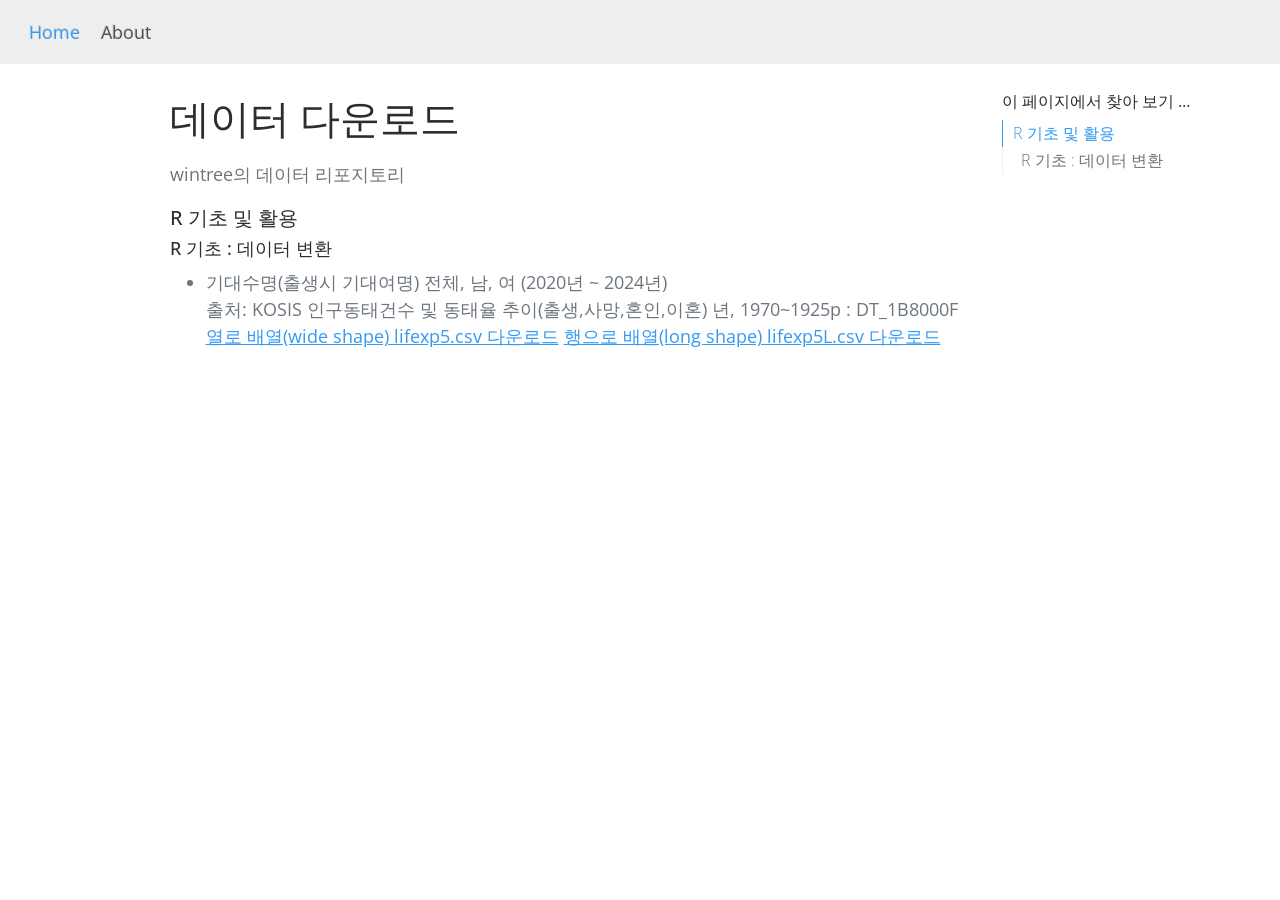
==== docs/index.html @ e32c8ac6 "최초 페이지 생성" ====
<!DOCTYPE html>
<html xmlns="http://www.w3.org/1999/xhtml" lang="ko" xml:lang="ko"><head>

<meta charset="utf-8">
<meta name="generator" content="quarto-1.2.335">

<meta name="viewport" content="width=device-width, initial-scale=1.0, user-scalable=yes">


<title>데이터 다운로드</title>
<style>
code{white-space: pre-wrap;}
span.smallcaps{font-variant: small-caps;}
div.columns{display: flex; gap: min(4vw, 1.5em);}
div.column{flex: auto; overflow-x: auto;}
div.hanging-indent{margin-left: 1.5em; text-indent: -1.5em;}
ul.task-list{list-style: none;}
ul.task-list li input[type="checkbox"] {
  width: 0.8em;
  margin: 0 0.8em 0.2em -1.6em;
  vertical-align: middle;
}
</style>


<script src="site_libs/quarto-nav/quarto-nav.js"></script>
<script src="site_libs/quarto-nav/headroom.min.js"></script>
<script src="site_libs/clipboard/clipboard.min.js"></script>
<script src="site_libs/quarto-search/autocomplete.umd.js"></script>
<script src="site_libs/quarto-search/fuse.min.js"></script>
<script src="site_libs/quarto-search/quarto-search.js"></script>
<meta name="quarto:offset" content="./">
<script src="site_libs/quarto-html/quarto.js"></script>
<script src="site_libs/quarto-html/popper.min.js"></script>
<script src="site_libs/quarto-html/tippy.umd.min.js"></script>
<script src="site_libs/quarto-html/anchor.min.js"></script>
<link href="site_libs/quarto-html/tippy.css" rel="stylesheet">
<link href="site_libs/quarto-html/quarto-syntax-highlighting.css" rel="stylesheet" id="quarto-text-highlighting-styles">
<script src="site_libs/bootstrap/bootstrap.min.js"></script>
<link href="site_libs/bootstrap/bootstrap-icons.css" rel="stylesheet">
<link href="site_libs/bootstrap/bootstrap.min.css" rel="stylesheet" id="quarto-bootstrap" data-mode="light">
<script id="quarto-search-options" type="application/json">{
  "location": "navbar",
  "copy-button": false,
  "collapse-after": 3,
  "panel-placement": "end",
  "type": "overlay",
  "limit": 20,
  "language": {
    "search-no-results-text": "일치 없음",
    "search-matching-documents-text": "일치된 문서",
    "search-copy-link-title": "검색 링크 복사",
    "search-hide-matches-text": "추가 검색 결과 숨기기",
    "search-more-match-text": "추가 검색결과",
    "search-more-matches-text": "추가 검색결과",
    "search-clear-button-title": "제거",
    "search-detached-cancel-button-title": "취소",
    "search-submit-button-title": "검색"
  }
}</script>


<link rel="stylesheet" href="styles.css">
</head>

<body class="nav-fixed">

<div id="quarto-search-results"></div>
  <header id="quarto-header" class="headroom fixed-top">
    <nav class="navbar navbar-expand-lg navbar-dark ">
      <div class="navbar-container container-fluid">
          <button class="navbar-toggler" type="button" data-bs-toggle="collapse" data-bs-target="#navbarCollapse" aria-controls="navbarCollapse" aria-expanded="false" aria-label="Toggle navigation" onclick="if (window.quartoToggleHeadroom) { window.quartoToggleHeadroom(); }">
  <span class="navbar-toggler-icon"></span>
</button>
          <div class="collapse navbar-collapse" id="navbarCollapse">
            <ul class="navbar-nav navbar-nav-scroll me-auto">
  <li class="nav-item">
    <a class="nav-link active" href="./index.html" aria-current="page">
 <span class="menu-text">Home</span></a>
  </li>  
  <li class="nav-item">
    <a class="nav-link" href="./about.html">
 <span class="menu-text">About</span></a>
  </li>  
</ul>
              <div id="quarto-search" class="" title="Search"></div>
          </div> <!-- /navcollapse -->
      </div> <!-- /container-fluid -->
    </nav>
</header>
<!-- content -->
<div id="quarto-content" class="quarto-container page-columns page-rows-contents page-layout-article page-navbar">
<!-- sidebar -->
<!-- margin-sidebar -->
    <div id="quarto-margin-sidebar" class="sidebar margin-sidebar">
        <nav id="TOC" role="doc-toc" class="toc-active">
    <h2 id="toc-title">이 페이지에서 찾아 보기 …</h2>
   
  <ul>
  <li><a href="#r-기초-및-활용" id="toc-r-기초-및-활용" class="nav-link active" data-scroll-target="#r-기초-및-활용">R 기초 및 활용</a>
  <ul>
  <li><a href="#r-기초-데이터-변환" id="toc-r-기초-데이터-변환" class="nav-link" data-scroll-target="#r-기초-데이터-변환">R 기초 : 데이터 변환</a></li>
  </ul></li>
  </ul>
</nav>
    </div>
<!-- main -->
<main class="content" id="quarto-document-content">

<header id="title-block-header" class="quarto-title-block default">
<div class="quarto-title">
<h1 class="title">데이터 다운로드</h1>
</div>



<div class="quarto-title-meta">

    
  
    
  </div>
  

</header>

<p>wintree의 데이터 리포지토리</p>
<section id="r-기초-및-활용" class="level5">
<h5 class="anchored" data-anchor-id="r-기초-및-활용">R 기초 및 활용</h5>
<section id="r-기초-데이터-변환" class="level6">
<h6 class="anchored" data-anchor-id="r-기초-데이터-변환">R 기초 : 데이터 변환</h6>
<ul>
<li>기대수명(출생시 기대여명) 전체, 남, 여 (2020년 ~ 2024년)<br>
출처: KOSIS 인구동태건수 및 동태율 추이(출생,사망,혼인,이혼) 년, 1970~1925p : DT_1B8000F<br>
<a href="bookdata/lifexp5.csv" download="">열로 배열(wide shape) lifexp5.csv 다운로드</a> <a href="bookdata/lifexp5L.csv" download="">행으로 배열(long shape) lifexp5L.csv 다운로드</a></li>
</ul>
<div class="cell">

</div>


</section>
</section>

</main> <!-- /main -->
<script id="quarto-html-after-body" type="application/javascript">
window.document.addEventListener("DOMContentLoaded", function (event) {
  const toggleBodyColorMode = (bsSheetEl) => {
    const mode = bsSheetEl.getAttribute("data-mode");
    const bodyEl = window.document.querySelector("body");
    if (mode === "dark") {
      bodyEl.classList.add("quarto-dark");
      bodyEl.classList.remove("quarto-light");
    } else {
      bodyEl.classList.add("quarto-light");
      bodyEl.classList.remove("quarto-dark");
    }
  }
  const toggleBodyColorPrimary = () => {
    const bsSheetEl = window.document.querySelector("link#quarto-bootstrap");
    if (bsSheetEl) {
      toggleBodyColorMode(bsSheetEl);
    }
  }
  toggleBodyColorPrimary();  
  const icon = "";
  const anchorJS = new window.AnchorJS();
  anchorJS.options = {
    placement: 'right',
    icon: icon
  };
  anchorJS.add('.anchored');
  const clipboard = new window.ClipboardJS('.code-copy-button', {
    target: function(trigger) {
      return trigger.previousElementSibling;
    }
  });
  clipboard.on('success', function(e) {
    // button target
    const button = e.trigger;
    // don't keep focus
    button.blur();
    // flash "checked"
    button.classList.add('code-copy-button-checked');
    var currentTitle = button.getAttribute("title");
    button.setAttribute("title", "복사완료!");
    let tooltip;
    if (window.bootstrap) {
      button.setAttribute("data-bs-toggle", "tooltip");
      button.setAttribute("data-bs-placement", "left");
      button.setAttribute("data-bs-title", "복사완료!");
      tooltip = new bootstrap.Tooltip(button, 
        { trigger: "manual", 
          customClass: "code-copy-button-tooltip",
          offset: [0, -8]});
      tooltip.show();    
    }
    setTimeout(function() {
      if (tooltip) {
        tooltip.hide();
        button.removeAttribute("data-bs-title");
        button.removeAttribute("data-bs-toggle");
        button.removeAttribute("data-bs-placement");
      }
      button.setAttribute("title", currentTitle);
      button.classList.remove('code-copy-button-checked');
    }, 1000);
    // clear code selection
    e.clearSelection();
  });
  function tippyHover(el, contentFn) {
    const config = {
      allowHTML: true,
      content: contentFn,
      maxWidth: 500,
      delay: 100,
      arrow: false,
      appendTo: function(el) {
          return el.parentElement;
      },
      interactive: true,
      interactiveBorder: 10,
      theme: 'quarto',
      placement: 'bottom-start'
    };
    window.tippy(el, config); 
  }
  const noterefs = window.document.querySelectorAll('a[role="doc-noteref"]');
  for (var i=0; i<noterefs.length; i++) {
    const ref = noterefs[i];
    tippyHover(ref, function() {
      // use id or data attribute instead here
      let href = ref.getAttribute('data-footnote-href') || ref.getAttribute('href');
      try { href = new URL(href).hash; } catch {}
      const id = href.replace(/^#\/?/, "");
      const note = window.document.getElementById(id);
      return note.innerHTML;
    });
  }
  const findCites = (el) => {
    const parentEl = el.parentElement;
    if (parentEl) {
      const cites = parentEl.dataset.cites;
      if (cites) {
        return {
          el,
          cites: cites.split(' ')
        };
      } else {
        return findCites(el.parentElement)
      }
    } else {
      return undefined;
    }
  };
  var bibliorefs = window.document.querySelectorAll('a[role="doc-biblioref"]');
  for (var i=0; i<bibliorefs.length; i++) {
    const ref = bibliorefs[i];
    const citeInfo = findCites(ref);
    if (citeInfo) {
      tippyHover(citeInfo.el, function() {
        var popup = window.document.createElement('div');
        citeInfo.cites.forEach(function(cite) {
          var citeDiv = window.document.createElement('div');
          citeDiv.classList.add('hanging-indent');
          citeDiv.classList.add('csl-entry');
          var biblioDiv = window.document.getElementById('ref-' + cite);
          if (biblioDiv) {
            citeDiv.innerHTML = biblioDiv.innerHTML;
          }
          popup.appendChild(citeDiv);
        });
        return popup.innerHTML;
      });
    }
  }
});
</script>
</div> <!-- /content -->



</body></html>
---- docs/site_libs/quarto-html/tippy.css ----
.tippy-box[data-animation=fade][data-state=hidden]{opacity:0}[data-tippy-root]{max-width:calc(100vw - 10px)}.tippy-box{position:relative;background-color:#333;color:#fff;border-radius:4px;font-size:14px;line-height:1.4;white-space:normal;outline:0;transition-property:transform,visibility,opacity}.tippy-box[data-placement^=top]>.tippy-arrow{bottom:0}.tippy-box[data-placement^=top]>.tippy-arrow:before{bottom:-7px;left:0;border-width:8px 8px 0;border-top-color:initial;transform-origin:center top}.tippy-box[data-placement^=bottom]>.tippy-arrow{top:0}.tippy-box[data-placement^=bottom]>.tippy-arrow:before{top:-7px;left:0;border-width:0 8px 8px;border-bottom-color:initial;transform-origin:center bottom}.tippy-box[data-placement^=left]>.tippy-arrow{right:0}.tippy-box[data-placement^=left]>.tippy-arrow:before{border-width:8px 0 8px 8px;border-left-color:initial;right:-7px;transform-origin:center left}.tippy-box[data-placement^=right]>.tippy-arrow{left:0}.tippy-box[data-placement^=right]>.tippy-arrow:before{left:-7px;border-width:8px 8px 8px 0;border-right-color:initial;transform-origin:center right}.tippy-box[data-inertia][data-state=visible]{transition-timing-function:cubic-bezier(.54,1.5,.38,1.11)}.tippy-arrow{width:16px;height:16px;color:#333}.tippy-arrow:before{content:"";position:absolute;border-color:transparent;border-style:solid}.tippy-content{position:relative;padding:5px 9px;z-index:1}
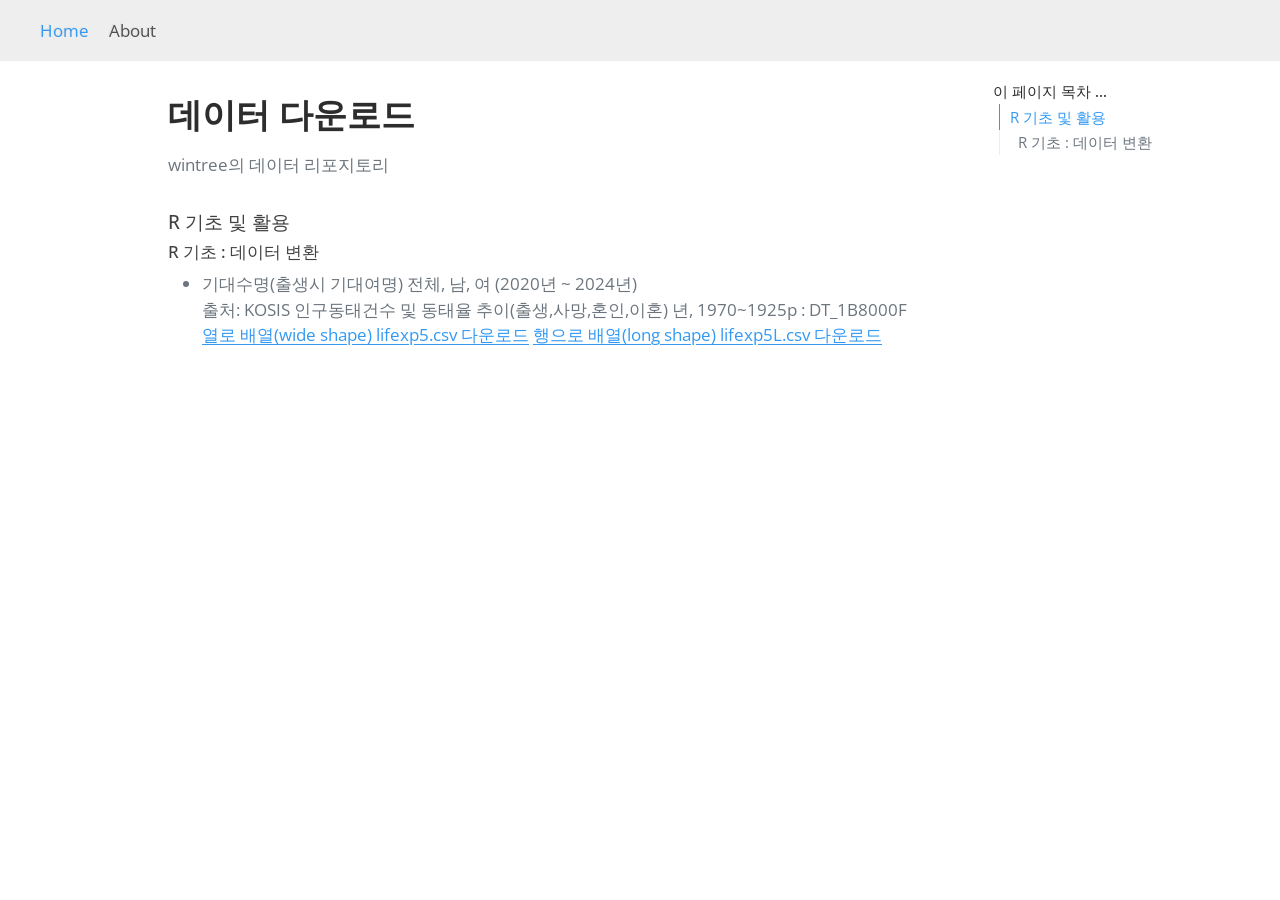
==== commit 217fa915: "페이지 렌더링 다시" ====
--- a/docs/index.html
+++ b/docs/index.html
@@ -2,7 +2,7 @@
 <html xmlns="http://www.w3.org/1999/xhtml" lang="ko" xml:lang="ko"><head>
 
 <meta charset="utf-8">
-<meta name="generator" content="quarto-1.2.335">
+<meta name="generator" content="quarto-1.8.27">
 
 <meta name="viewport" content="width=device-width, initial-scale=1.0, user-scalable=yes">
 
@@ -17,7 +17,7 @@
 ul.task-list{list-style: none;}
 ul.task-list li input[type="checkbox"] {
   width: 0.8em;
-  margin: 0 0.8em 0.2em -1.6em;
+  margin: 0 0.8em 0.2em -1em; /* quarto-specific, see https://github.com/quarto-dev/quarto-cli/issues/4556 */ 
   vertical-align: middle;
 }
 </style>
@@ -30,22 +30,30 @@
 <script src="site_libs/quarto-search/fuse.min.js"></script>
 <script src="site_libs/quarto-search/quarto-search.js"></script>
 <meta name="quarto:offset" content="./">
-<script src="site_libs/quarto-html/quarto.js"></script>
+<script src="site_libs/quarto-html/quarto.js" type="module"></script>
+<script src="site_libs/quarto-html/tabsets/tabsets.js" type="module"></script>
+<script src="site_libs/quarto-html/axe/axe-check.js" type="module"></script>
 <script src="site_libs/quarto-html/popper.min.js"></script>
 <script src="site_libs/quarto-html/tippy.umd.min.js"></script>
 <script src="site_libs/quarto-html/anchor.min.js"></script>
 <link href="site_libs/quarto-html/tippy.css" rel="stylesheet">
-<link href="site_libs/quarto-html/quarto-syntax-highlighting.css" rel="stylesheet" id="quarto-text-highlighting-styles">
+<link href="site_libs/quarto-html/quarto-syntax-highlighting-ed96de9b727972fe78a7b5d16c58bf87.css" rel="stylesheet" id="quarto-text-highlighting-styles">
 <script src="site_libs/bootstrap/bootstrap.min.js"></script>
 <link href="site_libs/bootstrap/bootstrap-icons.css" rel="stylesheet">
-<link href="site_libs/bootstrap/bootstrap.min.css" rel="stylesheet" id="quarto-bootstrap" data-mode="light">
+<link href="site_libs/bootstrap/bootstrap-8c8f997d4f6e6a20f3c53e43f4db8825.min.css" rel="stylesheet" append-hash="true" id="quarto-bootstrap" data-mode="light">
 <script id="quarto-search-options" type="application/json">{
   "location": "navbar",
   "copy-button": false,
   "collapse-after": 3,
   "panel-placement": "end",
   "type": "overlay",
-  "limit": 20,
+  "limit": 50,
+  "keyboard-shortcut": [
+    "f",
+    "/",
+    "s"
+  ],
+  "show-item-context": false,
   "language": {
     "search-no-results-text": "일치 없음",
     "search-matching-documents-text": "일치된 문서",
@@ -54,8 +62,10 @@
     "search-more-match-text": "추가 검색결과",
     "search-more-matches-text": "추가 검색결과",
     "search-clear-button-title": "제거",
+    "search-text-placeholder": "",
     "search-detached-cancel-button-title": "취소",
-    "search-submit-button-title": "검색"
+    "search-submit-button-title": "검색",
+    "search-label": "검색"
   }
 }</script>
 
@@ -63,28 +73,30 @@
 <link rel="stylesheet" href="styles.css">
 </head>
 
-<body class="nav-fixed">
+<body class="nav-fixed quarto-light">
 
 <div id="quarto-search-results"></div>
   <header id="quarto-header" class="headroom fixed-top">
-    <nav class="navbar navbar-expand-lg navbar-dark ">
+    <nav class="navbar navbar-expand-lg " data-bs-theme="dark">
       <div class="navbar-container container-fluid">
-          <button class="navbar-toggler" type="button" data-bs-toggle="collapse" data-bs-target="#navbarCollapse" aria-controls="navbarCollapse" aria-expanded="false" aria-label="Toggle navigation" onclick="if (window.quartoToggleHeadroom) { window.quartoToggleHeadroom(); }">
+            <div id="quarto-search" class="" title="검색"></div>
+          <button class="navbar-toggler" type="button" data-bs-toggle="collapse" data-bs-target="#navbarCollapse" aria-controls="navbarCollapse" role="menu" aria-expanded="false" aria-label="탐색 전환" onclick="if (window.quartoToggleHeadroom) { window.quartoToggleHeadroom(); }">
   <span class="navbar-toggler-icon"></span>
 </button>
           <div class="collapse navbar-collapse" id="navbarCollapse">
             <ul class="navbar-nav navbar-nav-scroll me-auto">
   <li class="nav-item">
-    <a class="nav-link active" href="./index.html" aria-current="page">
- <span class="menu-text">Home</span></a>
+    <a class="nav-link active" href="./index.html" aria-current="page"> 
+<span class="menu-text">Home</span></a>
   </li>  
   <li class="nav-item">
-    <a class="nav-link" href="./about.html">
- <span class="menu-text">About</span></a>
+    <a class="nav-link" href="./about.html"> 
+<span class="menu-text">About</span></a>
   </li>  
 </ul>
-              <div id="quarto-search" class="" title="Search"></div>
           </div> <!-- /navcollapse -->
+            <div class="quarto-navbar-tools">
+</div>
       </div> <!-- /container-fluid -->
     </nav>
 </header>
@@ -94,7 +106,7 @@
 <!-- margin-sidebar -->
     <div id="quarto-margin-sidebar" class="sidebar margin-sidebar">
         <nav id="TOC" role="doc-toc" class="toc-active">
-    <h2 id="toc-title">이 페이지에서 찾아 보기 …</h2>
+    <h2 id="toc-title">이 페이지 목차 …</h2>
    
   <ul>
   <li><a href="#r-기초-및-활용" id="toc-r-기초-및-활용" class="nav-link active" data-scroll-target="#r-기초-및-활용">R 기초 및 활용</a>
@@ -122,7 +134,9 @@
   </div>
   
 
+
 </header>
+
 
 <p>wintree의 데이터 리포지토리</p>
 <section id="r-기초-및-활용" class="level5">
@@ -134,9 +148,6 @@
 출처: KOSIS 인구동태건수 및 동태율 추이(출생,사망,혼인,이혼) 년, 1970~1925p : DT_1B8000F<br>
 <a href="bookdata/lifexp5.csv" download="">열로 배열(wide shape) lifexp5.csv 다운로드</a> <a href="bookdata/lifexp5L.csv" download="">행으로 배열(long shape) lifexp5L.csv 다운로드</a></li>
 </ul>
-<div class="cell">
-
-</div>
 
 
 </section>
@@ -144,140 +155,408 @@
 
 </main> <!-- /main -->
 <script id="quarto-html-after-body" type="application/javascript">
-window.document.addEventListener("DOMContentLoaded", function (event) {
-  const toggleBodyColorMode = (bsSheetEl) => {
-    const mode = bsSheetEl.getAttribute("data-mode");
-    const bodyEl = window.document.querySelector("body");
-    if (mode === "dark") {
-      bodyEl.classList.add("quarto-dark");
-      bodyEl.classList.remove("quarto-light");
-    } else {
-      bodyEl.classList.add("quarto-light");
-      bodyEl.classList.remove("quarto-dark");
-    }
-  }
-  const toggleBodyColorPrimary = () => {
-    const bsSheetEl = window.document.querySelector("link#quarto-bootstrap");
-    if (bsSheetEl) {
-      toggleBodyColorMode(bsSheetEl);
-    }
-  }
-  toggleBodyColorPrimary();  
-  const icon = "";
-  const anchorJS = new window.AnchorJS();
-  anchorJS.options = {
-    placement: 'right',
-    icon: icon
-  };
-  anchorJS.add('.anchored');
-  const clipboard = new window.ClipboardJS('.code-copy-button', {
-    target: function(trigger) {
-      return trigger.previousElementSibling;
+  window.document.addEventListener("DOMContentLoaded", function (event) {
+    const icon = "";
+    const anchorJS = new window.AnchorJS();
+    anchorJS.options = {
+      placement: 'right',
+      icon: icon
+    };
+    anchorJS.add('.anchored');
+    const isCodeAnnotation = (el) => {
+      for (const clz of el.classList) {
+        if (clz.startsWith('code-annotation-')) {                     
+          return true;
+        }
+      }
+      return false;
+    }
+    const onCopySuccess = function(e) {
+      // button target
+      const button = e.trigger;
+      // don't keep focus
+      button.blur();
+      // flash "checked"
+      button.classList.add('code-copy-button-checked');
+      var currentTitle = button.getAttribute("title");
+      button.setAttribute("title", "복사완료!");
+      let tooltip;
+      if (window.bootstrap) {
+        button.setAttribute("data-bs-toggle", "tooltip");
+        button.setAttribute("data-bs-placement", "left");
+        button.setAttribute("data-bs-title", "복사완료!");
+        tooltip = new bootstrap.Tooltip(button, 
+          { trigger: "manual", 
+            customClass: "code-copy-button-tooltip",
+            offset: [0, -8]});
+        tooltip.show();    
+      }
+      setTimeout(function() {
+        if (tooltip) {
+          tooltip.hide();
+          button.removeAttribute("data-bs-title");
+          button.removeAttribute("data-bs-toggle");
+          button.removeAttribute("data-bs-placement");
+        }
+        button.setAttribute("title", currentTitle);
+        button.classList.remove('code-copy-button-checked');
+      }, 1000);
+      // clear code selection
+      e.clearSelection();
+    }
+    const getTextToCopy = function(trigger) {
+      const outerScaffold = trigger.parentElement.cloneNode(true);
+      const codeEl = outerScaffold.querySelector('code');
+      for (const childEl of codeEl.children) {
+        if (isCodeAnnotation(childEl)) {
+          childEl.remove();
+        }
+      }
+      return codeEl.innerText;
+    }
+    const clipboard = new window.ClipboardJS('.code-copy-button:not([data-in-quarto-modal])', {
+      text: getTextToCopy
+    });
+    clipboard.on('success', onCopySuccess);
+    if (window.document.getElementById('quarto-embedded-source-code-modal')) {
+      const clipboardModal = new window.ClipboardJS('.code-copy-button[data-in-quarto-modal]', {
+        text: getTextToCopy,
+        container: window.document.getElementById('quarto-embedded-source-code-modal')
+      });
+      clipboardModal.on('success', onCopySuccess);
+    }
+      var localhostRegex = new RegExp(/^(?:http|https):\/\/localhost\:?[0-9]*\//);
+      var mailtoRegex = new RegExp(/^mailto:/);
+        var filterRegex = new RegExp('/' + window.location.host + '/');
+      var isInternal = (href) => {
+          return filterRegex.test(href) || localhostRegex.test(href) || mailtoRegex.test(href);
+      }
+      // Inspect non-navigation links and adorn them if external
+     var links = window.document.querySelectorAll('a[href]:not(.nav-link):not(.navbar-brand):not(.toc-action):not(.sidebar-link):not(.sidebar-item-toggle):not(.pagination-link):not(.no-external):not([aria-hidden]):not(.dropdown-item):not(.quarto-navigation-tool):not(.about-link)');
+      for (var i=0; i<links.length; i++) {
+        const link = links[i];
+        if (!isInternal(link.href)) {
+          // undo the damage that might have been done by quarto-nav.js in the case of
+          // links that we want to consider external
+          if (link.dataset.originalHref !== undefined) {
+            link.href = link.dataset.originalHref;
+          }
+        }
+      }
+    function tippyHover(el, contentFn, onTriggerFn, onUntriggerFn) {
+      const config = {
+        allowHTML: true,
+        maxWidth: 500,
+        delay: 100,
+        arrow: false,
+        appendTo: function(el) {
+            return el.parentElement;
+        },
+        interactive: true,
+        interactiveBorder: 10,
+        theme: 'quarto',
+        placement: 'bottom-start',
+      };
+      if (contentFn) {
+        config.content = contentFn;
+      }
+      if (onTriggerFn) {
+        config.onTrigger = onTriggerFn;
+      }
+      if (onUntriggerFn) {
+        config.onUntrigger = onUntriggerFn;
+      }
+      window.tippy(el, config); 
+    }
+    const noterefs = window.document.querySelectorAll('a[role="doc-noteref"]');
+    for (var i=0; i<noterefs.length; i++) {
+      const ref = noterefs[i];
+      tippyHover(ref, function() {
+        // use id or data attribute instead here
+        let href = ref.getAttribute('data-footnote-href') || ref.getAttribute('href');
+        try { href = new URL(href).hash; } catch {}
+        const id = href.replace(/^#\/?/, "");
+        const note = window.document.getElementById(id);
+        if (note) {
+          return note.innerHTML;
+        } else {
+          return "";
+        }
+      });
+    }
+    const xrefs = window.document.querySelectorAll('a.quarto-xref');
+    const processXRef = (id, note) => {
+      // Strip column container classes
+      const stripColumnClz = (el) => {
+        el.classList.remove("page-full", "page-columns");
+        if (el.children) {
+          for (const child of el.children) {
+            stripColumnClz(child);
+          }
+        }
+      }
+      stripColumnClz(note)
+      if (id === null || id.startsWith('sec-')) {
+        // Special case sections, only their first couple elements
+        const container = document.createElement("div");
+        if (note.children && note.children.length > 2) {
+          container.appendChild(note.children[0].cloneNode(true));
+          for (let i = 1; i < note.children.length; i++) {
+            const child = note.children[i];
+            if (child.tagName === "P" && child.innerText === "") {
+              continue;
+            } else {
+              container.appendChild(child.cloneNode(true));
+              break;
+            }
+          }
+          if (window.Quarto?.typesetMath) {
+            window.Quarto.typesetMath(container);
+          }
+          return container.innerHTML
+        } else {
+          if (window.Quarto?.typesetMath) {
+            window.Quarto.typesetMath(note);
+          }
+          return note.innerHTML;
+        }
+      } else {
+        // Remove any anchor links if they are present
+        const anchorLink = note.querySelector('a.anchorjs-link');
+        if (anchorLink) {
+          anchorLink.remove();
+        }
+        if (window.Quarto?.typesetMath) {
+          window.Quarto.typesetMath(note);
+        }
+        if (note.classList.contains("callout")) {
+          return note.outerHTML;
+        } else {
+          return note.innerHTML;
+        }
+      }
+    }
+    for (var i=0; i<xrefs.length; i++) {
+      const xref = xrefs[i];
+      tippyHover(xref, undefined, function(instance) {
+        instance.disable();
+        let url = xref.getAttribute('href');
+        let hash = undefined; 
+        if (url.startsWith('#')) {
+          hash = url;
+        } else {
+          try { hash = new URL(url).hash; } catch {}
+        }
+        if (hash) {
+          const id = hash.replace(/^#\/?/, "");
+          const note = window.document.getElementById(id);
+          if (note !== null) {
+            try {
+              const html = processXRef(id, note.cloneNode(true));
+              instance.setContent(html);
+            } finally {
+              instance.enable();
+              instance.show();
+            }
+          } else {
+            // See if we can fetch this
+            fetch(url.split('#')[0])
+            .then(res => res.text())
+            .then(html => {
+              const parser = new DOMParser();
+              const htmlDoc = parser.parseFromString(html, "text/html");
+              const note = htmlDoc.getElementById(id);
+              if (note !== null) {
+                const html = processXRef(id, note);
+                instance.setContent(html);
+              } 
+            }).finally(() => {
+              instance.enable();
+              instance.show();
+            });
+          }
+        } else {
+          // See if we can fetch a full url (with no hash to target)
+          // This is a special case and we should probably do some content thinning / targeting
+          fetch(url)
+          .then(res => res.text())
+          .then(html => {
+            const parser = new DOMParser();
+            const htmlDoc = parser.parseFromString(html, "text/html");
+            const note = htmlDoc.querySelector('main.content');
+            if (note !== null) {
+              // This should only happen for chapter cross references
+              // (since there is no id in the URL)
+              // remove the first header
+              if (note.children.length > 0 && note.children[0].tagName === "HEADER") {
+                note.children[0].remove();
+              }
+              const html = processXRef(null, note);
+              instance.setContent(html);
+            } 
+          }).finally(() => {
+            instance.enable();
+            instance.show();
+          });
+        }
+      }, function(instance) {
+      });
+    }
+        let selectedAnnoteEl;
+        const selectorForAnnotation = ( cell, annotation) => {
+          let cellAttr = 'data-code-cell="' + cell + '"';
+          let lineAttr = 'data-code-annotation="' +  annotation + '"';
+          const selector = 'span[' + cellAttr + '][' + lineAttr + ']';
+          return selector;
+        }
+        const selectCodeLines = (annoteEl) => {
+          const doc = window.document;
+          const targetCell = annoteEl.getAttribute("data-target-cell");
+          const targetAnnotation = annoteEl.getAttribute("data-target-annotation");
+          const annoteSpan = window.document.querySelector(selectorForAnnotation(targetCell, targetAnnotation));
+          const lines = annoteSpan.getAttribute("data-code-lines").split(",");
+          const lineIds = lines.map((line) => {
+            return targetCell + "-" + line;
+          })
+          let top = null;
+          let height = null;
+          let parent = null;
+          if (lineIds.length > 0) {
+              //compute the position of the single el (top and bottom and make a div)
+              const el = window.document.getElementById(lineIds[0]);
+              top = el.offsetTop;
+              height = el.offsetHeight;
+              parent = el.parentElement.parentElement;
+            if (lineIds.length > 1) {
+              const lastEl = window.document.getElementById(lineIds[lineIds.length - 1]);
+              const bottom = lastEl.offsetTop + lastEl.offsetHeight;
+              height = bottom - top;
+            }
+            if (top !== null && height !== null && parent !== null) {
+              // cook up a div (if necessary) and position it 
+              let div = window.document.getElementById("code-annotation-line-highlight");
+              if (div === null) {
+                div = window.document.createElement("div");
+                div.setAttribute("id", "code-annotation-line-highlight");
+                div.style.position = 'absolute';
+                parent.appendChild(div);
+              }
+              div.style.top = top - 2 + "px";
+              div.style.height = height + 4 + "px";
+              div.style.left = 0;
+              let gutterDiv = window.document.getElementById("code-annotation-line-highlight-gutter");
+              if (gutterDiv === null) {
+                gutterDiv = window.document.createElement("div");
+                gutterDiv.setAttribute("id", "code-annotation-line-highlight-gutter");
+                gutterDiv.style.position = 'absolute';
+                const codeCell = window.document.getElementById(targetCell);
+                const gutter = codeCell.querySelector('.code-annotation-gutter');
+                gutter.appendChild(gutterDiv);
+              }
+              gutterDiv.style.top = top - 2 + "px";
+              gutterDiv.style.height = height + 4 + "px";
+            }
+            selectedAnnoteEl = annoteEl;
+          }
+        };
+        const unselectCodeLines = () => {
+          const elementsIds = ["code-annotation-line-highlight", "code-annotation-line-highlight-gutter"];
+          elementsIds.forEach((elId) => {
+            const div = window.document.getElementById(elId);
+            if (div) {
+              div.remove();
+            }
+          });
+          selectedAnnoteEl = undefined;
+        };
+          // Handle positioning of the toggle
+      window.addEventListener(
+        "resize",
+        throttle(() => {
+          elRect = undefined;
+          if (selectedAnnoteEl) {
+            selectCodeLines(selectedAnnoteEl);
+          }
+        }, 10)
+      );
+      function throttle(fn, ms) {
+      let throttle = false;
+      let timer;
+        return (...args) => {
+          if(!throttle) { // first call gets through
+              fn.apply(this, args);
+              throttle = true;
+          } else { // all the others get throttled
+              if(timer) clearTimeout(timer); // cancel #2
+              timer = setTimeout(() => {
+                fn.apply(this, args);
+                timer = throttle = false;
+              }, ms);
+          }
+        };
+      }
+        // Attach click handler to the DT
+        const annoteDls = window.document.querySelectorAll('dt[data-target-cell]');
+        for (const annoteDlNode of annoteDls) {
+          annoteDlNode.addEventListener('click', (event) => {
+            const clickedEl = event.target;
+            if (clickedEl !== selectedAnnoteEl) {
+              unselectCodeLines();
+              const activeEl = window.document.querySelector('dt[data-target-cell].code-annotation-active');
+              if (activeEl) {
+                activeEl.classList.remove('code-annotation-active');
+              }
+              selectCodeLines(clickedEl);
+              clickedEl.classList.add('code-annotation-active');
+            } else {
+              // Unselect the line
+              unselectCodeLines();
+              clickedEl.classList.remove('code-annotation-active');
+            }
+          });
+        }
+    const findCites = (el) => {
+      const parentEl = el.parentElement;
+      if (parentEl) {
+        const cites = parentEl.dataset.cites;
+        if (cites) {
+          return {
+            el,
+            cites: cites.split(' ')
+          };
+        } else {
+          return findCites(el.parentElement)
+        }
+      } else {
+        return undefined;
+      }
+    };
+    var bibliorefs = window.document.querySelectorAll('a[role="doc-biblioref"]');
+    for (var i=0; i<bibliorefs.length; i++) {
+      const ref = bibliorefs[i];
+      const citeInfo = findCites(ref);
+      if (citeInfo) {
+        tippyHover(citeInfo.el, function() {
+          var popup = window.document.createElement('div');
+          citeInfo.cites.forEach(function(cite) {
+            var citeDiv = window.document.createElement('div');
+            citeDiv.classList.add('hanging-indent');
+            citeDiv.classList.add('csl-entry');
+            var biblioDiv = window.document.getElementById('ref-' + cite);
+            if (biblioDiv) {
+              citeDiv.innerHTML = biblioDiv.innerHTML;
+            }
+            popup.appendChild(citeDiv);
+          });
+          return popup.innerHTML;
+        });
+      }
     }
   });
-  clipboard.on('success', function(e) {
-    // button target
-    const button = e.trigger;
-    // don't keep focus
-    button.blur();
-    // flash "checked"
-    button.classList.add('code-copy-button-checked');
-    var currentTitle = button.getAttribute("title");
-    button.setAttribute("title", "복사완료!");
-    let tooltip;
-    if (window.bootstrap) {
-      button.setAttribute("data-bs-toggle", "tooltip");
-      button.setAttribute("data-bs-placement", "left");
-      button.setAttribute("data-bs-title", "복사완료!");
-      tooltip = new bootstrap.Tooltip(button, 
-        { trigger: "manual", 
-          customClass: "code-copy-button-tooltip",
-          offset: [0, -8]});
-      tooltip.show();    
-    }
-    setTimeout(function() {
-      if (tooltip) {
-        tooltip.hide();
-        button.removeAttribute("data-bs-title");
-        button.removeAttribute("data-bs-toggle");
-        button.removeAttribute("data-bs-placement");
-      }
-      button.setAttribute("title", currentTitle);
-      button.classList.remove('code-copy-button-checked');
-    }, 1000);
-    // clear code selection
-    e.clearSelection();
-  });
-  function tippyHover(el, contentFn) {
-    const config = {
-      allowHTML: true,
-      content: contentFn,
-      maxWidth: 500,
-      delay: 100,
-      arrow: false,
-      appendTo: function(el) {
-          return el.parentElement;
-      },
-      interactive: true,
-      interactiveBorder: 10,
-      theme: 'quarto',
-      placement: 'bottom-start'
-    };
-    window.tippy(el, config); 
-  }
-  const noterefs = window.document.querySelectorAll('a[role="doc-noteref"]');
-  for (var i=0; i<noterefs.length; i++) {
-    const ref = noterefs[i];
-    tippyHover(ref, function() {
-      // use id or data attribute instead here
-      let href = ref.getAttribute('data-footnote-href') || ref.getAttribute('href');
-      try { href = new URL(href).hash; } catch {}
-      const id = href.replace(/^#\/?/, "");
-      const note = window.document.getElementById(id);
-      return note.innerHTML;
-    });
-  }
-  const findCites = (el) => {
-    const parentEl = el.parentElement;
-    if (parentEl) {
-      const cites = parentEl.dataset.cites;
-      if (cites) {
-        return {
-          el,
-          cites: cites.split(' ')
-        };
-      } else {
-        return findCites(el.parentElement)
-      }
-    } else {
-      return undefined;
-    }
-  };
-  var bibliorefs = window.document.querySelectorAll('a[role="doc-biblioref"]');
-  for (var i=0; i<bibliorefs.length; i++) {
-    const ref = bibliorefs[i];
-    const citeInfo = findCites(ref);
-    if (citeInfo) {
-      tippyHover(citeInfo.el, function() {
-        var popup = window.document.createElement('div');
-        citeInfo.cites.forEach(function(cite) {
-          var citeDiv = window.document.createElement('div');
-          citeDiv.classList.add('hanging-indent');
-          citeDiv.classList.add('csl-entry');
-          var biblioDiv = window.document.getElementById('ref-' + cite);
-          if (biblioDiv) {
-            citeDiv.innerHTML = biblioDiv.innerHTML;
-          }
-          popup.appendChild(citeDiv);
-        });
-        return popup.innerHTML;
-      });
-    }
-  }
-});
-</script>
+  </script>
 </div> <!-- /content -->
 
 
 
+
 </body></html>
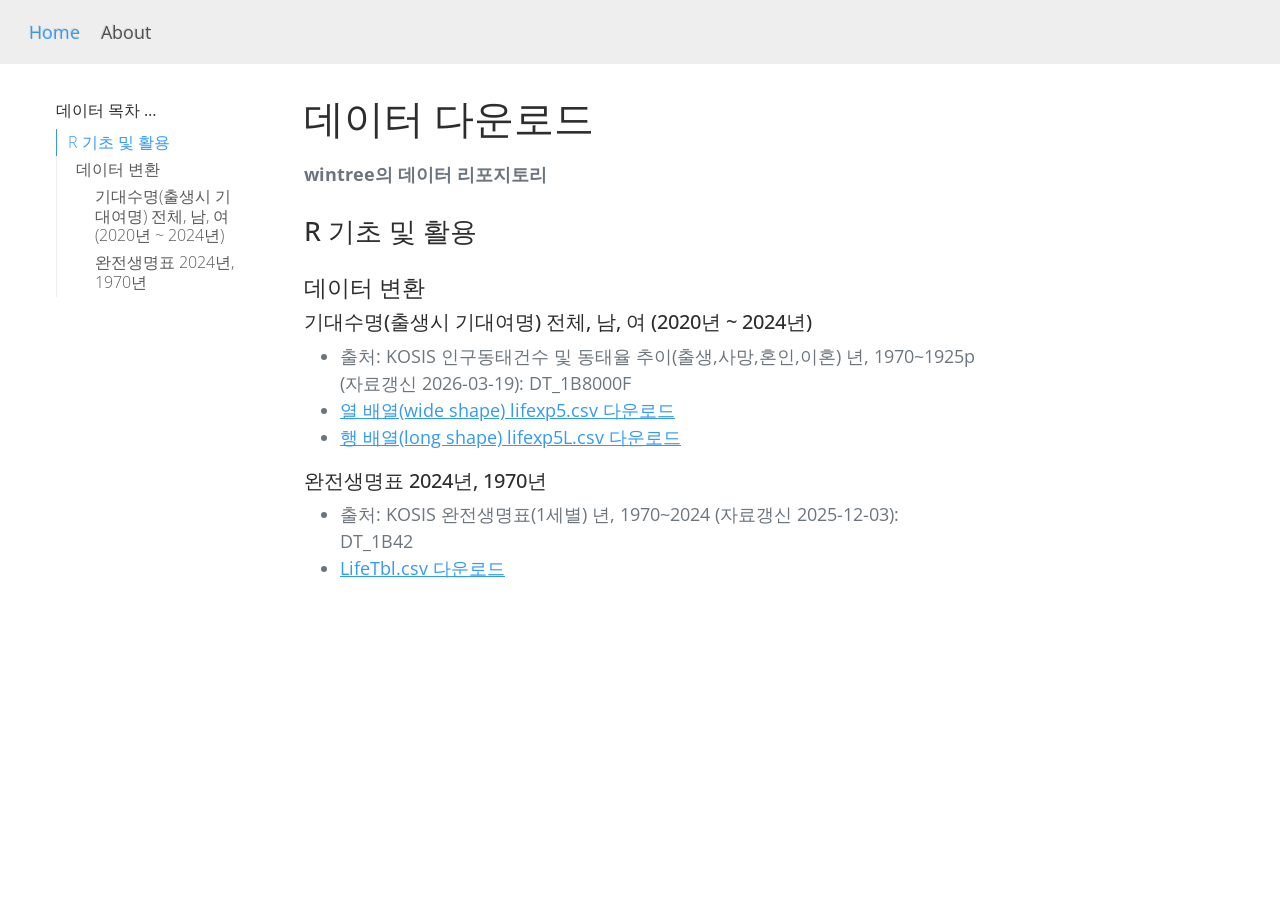
==== commit 75a939ad: "완전생명표 추가" ====
--- a/docs/index.html
+++ b/docs/index.html
@@ -2,7 +2,7 @@
 <html xmlns="http://www.w3.org/1999/xhtml" lang="ko" xml:lang="ko"><head>
 
 <meta charset="utf-8">
-<meta name="generator" content="quarto-1.8.27">
+<meta name="generator" content="quarto-1.2.335">
 
 <meta name="viewport" content="width=device-width, initial-scale=1.0, user-scalable=yes">
 
@@ -17,7 +17,7 @@
 ul.task-list{list-style: none;}
 ul.task-list li input[type="checkbox"] {
   width: 0.8em;
-  margin: 0 0.8em 0.2em -1em; /* quarto-specific, see https://github.com/quarto-dev/quarto-cli/issues/4556 */ 
+  margin: 0 0.8em 0.2em -1.6em;
   vertical-align: middle;
 }
 </style>
@@ -30,30 +30,22 @@
 <script src="site_libs/quarto-search/fuse.min.js"></script>
 <script src="site_libs/quarto-search/quarto-search.js"></script>
 <meta name="quarto:offset" content="./">
-<script src="site_libs/quarto-html/quarto.js" type="module"></script>
-<script src="site_libs/quarto-html/tabsets/tabsets.js" type="module"></script>
-<script src="site_libs/quarto-html/axe/axe-check.js" type="module"></script>
+<script src="site_libs/quarto-html/quarto.js"></script>
 <script src="site_libs/quarto-html/popper.min.js"></script>
 <script src="site_libs/quarto-html/tippy.umd.min.js"></script>
 <script src="site_libs/quarto-html/anchor.min.js"></script>
 <link href="site_libs/quarto-html/tippy.css" rel="stylesheet">
-<link href="site_libs/quarto-html/quarto-syntax-highlighting-ed96de9b727972fe78a7b5d16c58bf87.css" rel="stylesheet" id="quarto-text-highlighting-styles">
+<link href="site_libs/quarto-html/quarto-syntax-highlighting.css" rel="stylesheet" id="quarto-text-highlighting-styles">
 <script src="site_libs/bootstrap/bootstrap.min.js"></script>
 <link href="site_libs/bootstrap/bootstrap-icons.css" rel="stylesheet">
-<link href="site_libs/bootstrap/bootstrap-8c8f997d4f6e6a20f3c53e43f4db8825.min.css" rel="stylesheet" append-hash="true" id="quarto-bootstrap" data-mode="light">
+<link href="site_libs/bootstrap/bootstrap.min.css" rel="stylesheet" id="quarto-bootstrap" data-mode="light">
 <script id="quarto-search-options" type="application/json">{
   "location": "navbar",
   "copy-button": false,
   "collapse-after": 3,
   "panel-placement": "end",
   "type": "overlay",
-  "limit": 50,
-  "keyboard-shortcut": [
-    "f",
-    "/",
-    "s"
-  ],
-  "show-item-context": false,
+  "limit": 20,
   "language": {
     "search-no-results-text": "일치 없음",
     "search-matching-documents-text": "일치된 문서",
@@ -62,10 +54,8 @@
     "search-more-match-text": "추가 검색결과",
     "search-more-matches-text": "추가 검색결과",
     "search-clear-button-title": "제거",
-    "search-text-placeholder": "",
     "search-detached-cancel-button-title": "취소",
-    "search-submit-button-title": "검색",
-    "search-label": "검색"
+    "search-submit-button-title": "검색"
   }
 }</script>
 
@@ -73,48 +63,52 @@
 <link rel="stylesheet" href="styles.css">
 </head>
 
-<body class="nav-fixed quarto-light">
+<body class="floating nav-fixed">
 
 <div id="quarto-search-results"></div>
   <header id="quarto-header" class="headroom fixed-top">
-    <nav class="navbar navbar-expand-lg " data-bs-theme="dark">
+    <nav class="navbar navbar-expand-lg navbar-dark ">
       <div class="navbar-container container-fluid">
-            <div id="quarto-search" class="" title="검색"></div>
-          <button class="navbar-toggler" type="button" data-bs-toggle="collapse" data-bs-target="#navbarCollapse" aria-controls="navbarCollapse" role="menu" aria-expanded="false" aria-label="탐색 전환" onclick="if (window.quartoToggleHeadroom) { window.quartoToggleHeadroom(); }">
+          <button class="navbar-toggler" type="button" data-bs-toggle="collapse" data-bs-target="#navbarCollapse" aria-controls="navbarCollapse" aria-expanded="false" aria-label="Toggle navigation" onclick="if (window.quartoToggleHeadroom) { window.quartoToggleHeadroom(); }">
   <span class="navbar-toggler-icon"></span>
 </button>
           <div class="collapse navbar-collapse" id="navbarCollapse">
             <ul class="navbar-nav navbar-nav-scroll me-auto">
   <li class="nav-item">
-    <a class="nav-link active" href="./index.html" aria-current="page"> 
-<span class="menu-text">Home</span></a>
+    <a class="nav-link active" href="./index.html" aria-current="page">
+ <span class="menu-text">Home</span></a>
   </li>  
   <li class="nav-item">
-    <a class="nav-link" href="./about.html"> 
-<span class="menu-text">About</span></a>
+    <a class="nav-link" href="./about.html">
+ <span class="menu-text">About</span></a>
   </li>  
 </ul>
+              <div id="quarto-search" class="" title="Search"></div>
           </div> <!-- /navcollapse -->
-            <div class="quarto-navbar-tools">
-</div>
       </div> <!-- /container-fluid -->
     </nav>
 </header>
 <!-- content -->
 <div id="quarto-content" class="quarto-container page-columns page-rows-contents page-layout-article page-navbar">
 <!-- sidebar -->
-<!-- margin-sidebar -->
-    <div id="quarto-margin-sidebar" class="sidebar margin-sidebar">
-        <nav id="TOC" role="doc-toc" class="toc-active">
-    <h2 id="toc-title">이 페이지 목차 …</h2>
+  <nav id="quarto-sidebar" class="sidebar collapse sidebar-navigation floating overflow-auto">
+    <nav id="TOC" role="doc-toc" class="toc-active">
+    <h2 id="toc-title">데이터 목차 …</h2>
    
   <ul>
   <li><a href="#r-기초-및-활용" id="toc-r-기초-및-활용" class="nav-link active" data-scroll-target="#r-기초-및-활용">R 기초 및 활용</a>
   <ul>
-  <li><a href="#r-기초-데이터-변환" id="toc-r-기초-데이터-변환" class="nav-link" data-scroll-target="#r-기초-데이터-변환">R 기초 : 데이터 변환</a></li>
+  <li><a href="#데이터-변환" id="toc-데이터-변환" class="nav-link" data-scroll-target="#데이터-변환">데이터 변환</a>
+  <ul>
+  <li><a href="#기대수명출생시-기대여명-전체-남-여-2020년-2024년" id="toc-기대수명출생시-기대여명-전체-남-여-2020년-2024년" class="nav-link" data-scroll-target="#기대수명출생시-기대여명-전체-남-여-2020년-2024년">기대수명(출생시 기대여명) 전체, 남, 여 (2020년 ~ 2024년)</a></li>
+  <li><a href="#완전생명표-2024년-1970년" id="toc-완전생명표-2024년-1970년" class="nav-link" data-scroll-target="#완전생명표-2024년-1970년">완전생명표 2024년, 1970년</a></li>
+  </ul></li>
   </ul></li>
   </ul>
 </nav>
+</nav>
+<!-- margin-sidebar -->
+    <div id="quarto-margin-sidebar" class="sidebar margin-sidebar">
     </div>
 <!-- main -->
 <main class="content" id="quarto-document-content">
@@ -134,429 +128,175 @@
   </div>
   
 
-
 </header>
 
-
-<p>wintree의 데이터 리포지토리</p>
-<section id="r-기초-및-활용" class="level5">
-<h5 class="anchored" data-anchor-id="r-기초-및-활용">R 기초 및 활용</h5>
-<section id="r-기초-데이터-변환" class="level6">
-<h6 class="anchored" data-anchor-id="r-기초-데이터-변환">R 기초 : 데이터 변환</h6>
+<p><strong>wintree의 데이터 리포지토리</strong></p>
+<section id="r-기초-및-활용" class="level3">
+<h3 class="anchored" data-anchor-id="r-기초-및-활용">R 기초 및 활용</h3>
+<section id="데이터-변환" class="level4">
+<h4 class="anchored" data-anchor-id="데이터-변환">데이터 변환</h4>
+<section id="기대수명출생시-기대여명-전체-남-여-2020년-2024년" class="level5">
+<h5 class="anchored" data-anchor-id="기대수명출생시-기대여명-전체-남-여-2020년-2024년">기대수명(출생시 기대여명) 전체, 남, 여 (2020년 ~ 2024년)</h5>
 <ul>
-<li>기대수명(출생시 기대여명) 전체, 남, 여 (2020년 ~ 2024년)<br>
-출처: KOSIS 인구동태건수 및 동태율 추이(출생,사망,혼인,이혼) 년, 1970~1925p : DT_1B8000F<br>
-<a href="bookdata/lifexp5.csv" download="">열로 배열(wide shape) lifexp5.csv 다운로드</a> <a href="bookdata/lifexp5L.csv" download="">행으로 배열(long shape) lifexp5L.csv 다운로드</a></li>
+<li>출처: KOSIS 인구동태건수 및 동태율 추이(출생,사망,혼인,이혼) 년, 1970~1925p (자료갱신 2026-03-19): DT_1B8000F</li>
+<li><a href="bookdata/lifexp5.csv" download="">열 배열(wide shape) lifexp5.csv 다운로드</a></li>
+<li><a href="bookdata/lifexp5L.csv" download="">행 배열(long shape) lifexp5L.csv 다운로드</a></li>
 </ul>
+<div class="cell">
+
+</div>
+</section>
+<section id="완전생명표-2024년-1970년" class="level5">
+<h5 class="anchored" data-anchor-id="완전생명표-2024년-1970년">완전생명표 2024년, 1970년</h5>
+<ul>
+<li>출처: KOSIS 완전생명표(1세별) 년, 1970~2024 (자료갱신 2025-12-03): DT_1B42</li>
+<li><a href="bookdata/LifeTbl.csv" download="">LifeTbl.csv 다운로드</a></li>
+</ul>
+<div class="cell">
+
+</div>
 
 
 </section>
 </section>
+</section>
 
 </main> <!-- /main -->
 <script id="quarto-html-after-body" type="application/javascript">
-  window.document.addEventListener("DOMContentLoaded", function (event) {
-    const icon = "";
-    const anchorJS = new window.AnchorJS();
-    anchorJS.options = {
-      placement: 'right',
-      icon: icon
+window.document.addEventListener("DOMContentLoaded", function (event) {
+  const toggleBodyColorMode = (bsSheetEl) => {
+    const mode = bsSheetEl.getAttribute("data-mode");
+    const bodyEl = window.document.querySelector("body");
+    if (mode === "dark") {
+      bodyEl.classList.add("quarto-dark");
+      bodyEl.classList.remove("quarto-light");
+    } else {
+      bodyEl.classList.add("quarto-light");
+      bodyEl.classList.remove("quarto-dark");
+    }
+  }
+  const toggleBodyColorPrimary = () => {
+    const bsSheetEl = window.document.querySelector("link#quarto-bootstrap");
+    if (bsSheetEl) {
+      toggleBodyColorMode(bsSheetEl);
+    }
+  }
+  toggleBodyColorPrimary();  
+  const icon = "";
+  const anchorJS = new window.AnchorJS();
+  anchorJS.options = {
+    placement: 'right',
+    icon: icon
+  };
+  anchorJS.add('.anchored');
+  const clipboard = new window.ClipboardJS('.code-copy-button', {
+    target: function(trigger) {
+      return trigger.previousElementSibling;
+    }
+  });
+  clipboard.on('success', function(e) {
+    // button target
+    const button = e.trigger;
+    // don't keep focus
+    button.blur();
+    // flash "checked"
+    button.classList.add('code-copy-button-checked');
+    var currentTitle = button.getAttribute("title");
+    button.setAttribute("title", "복사완료!");
+    let tooltip;
+    if (window.bootstrap) {
+      button.setAttribute("data-bs-toggle", "tooltip");
+      button.setAttribute("data-bs-placement", "left");
+      button.setAttribute("data-bs-title", "복사완료!");
+      tooltip = new bootstrap.Tooltip(button, 
+        { trigger: "manual", 
+          customClass: "code-copy-button-tooltip",
+          offset: [0, -8]});
+      tooltip.show();    
+    }
+    setTimeout(function() {
+      if (tooltip) {
+        tooltip.hide();
+        button.removeAttribute("data-bs-title");
+        button.removeAttribute("data-bs-toggle");
+        button.removeAttribute("data-bs-placement");
+      }
+      button.setAttribute("title", currentTitle);
+      button.classList.remove('code-copy-button-checked');
+    }, 1000);
+    // clear code selection
+    e.clearSelection();
+  });
+  function tippyHover(el, contentFn) {
+    const config = {
+      allowHTML: true,
+      content: contentFn,
+      maxWidth: 500,
+      delay: 100,
+      arrow: false,
+      appendTo: function(el) {
+          return el.parentElement;
+      },
+      interactive: true,
+      interactiveBorder: 10,
+      theme: 'quarto',
+      placement: 'bottom-start'
     };
-    anchorJS.add('.anchored');
-    const isCodeAnnotation = (el) => {
-      for (const clz of el.classList) {
-        if (clz.startsWith('code-annotation-')) {                     
-          return true;
-        }
+    window.tippy(el, config); 
+  }
+  const noterefs = window.document.querySelectorAll('a[role="doc-noteref"]');
+  for (var i=0; i<noterefs.length; i++) {
+    const ref = noterefs[i];
+    tippyHover(ref, function() {
+      // use id or data attribute instead here
+      let href = ref.getAttribute('data-footnote-href') || ref.getAttribute('href');
+      try { href = new URL(href).hash; } catch {}
+      const id = href.replace(/^#\/?/, "");
+      const note = window.document.getElementById(id);
+      return note.innerHTML;
+    });
+  }
+  const findCites = (el) => {
+    const parentEl = el.parentElement;
+    if (parentEl) {
+      const cites = parentEl.dataset.cites;
+      if (cites) {
+        return {
+          el,
+          cites: cites.split(' ')
+        };
+      } else {
+        return findCites(el.parentElement)
       }
-      return false;
-    }
-    const onCopySuccess = function(e) {
-      // button target
-      const button = e.trigger;
-      // don't keep focus
-      button.blur();
-      // flash "checked"
-      button.classList.add('code-copy-button-checked');
-      var currentTitle = button.getAttribute("title");
-      button.setAttribute("title", "복사완료!");
-      let tooltip;
-      if (window.bootstrap) {
-        button.setAttribute("data-bs-toggle", "tooltip");
-        button.setAttribute("data-bs-placement", "left");
-        button.setAttribute("data-bs-title", "복사완료!");
-        tooltip = new bootstrap.Tooltip(button, 
-          { trigger: "manual", 
-            customClass: "code-copy-button-tooltip",
-            offset: [0, -8]});
-        tooltip.show();    
-      }
-      setTimeout(function() {
-        if (tooltip) {
-          tooltip.hide();
-          button.removeAttribute("data-bs-title");
-          button.removeAttribute("data-bs-toggle");
-          button.removeAttribute("data-bs-placement");
-        }
-        button.setAttribute("title", currentTitle);
-        button.classList.remove('code-copy-button-checked');
-      }, 1000);
-      // clear code selection
-      e.clearSelection();
-    }
-    const getTextToCopy = function(trigger) {
-      const outerScaffold = trigger.parentElement.cloneNode(true);
-      const codeEl = outerScaffold.querySelector('code');
-      for (const childEl of codeEl.children) {
-        if (isCodeAnnotation(childEl)) {
-          childEl.remove();
-        }
-      }
-      return codeEl.innerText;
-    }
-    const clipboard = new window.ClipboardJS('.code-copy-button:not([data-in-quarto-modal])', {
-      text: getTextToCopy
-    });
-    clipboard.on('success', onCopySuccess);
-    if (window.document.getElementById('quarto-embedded-source-code-modal')) {
-      const clipboardModal = new window.ClipboardJS('.code-copy-button[data-in-quarto-modal]', {
-        text: getTextToCopy,
-        container: window.document.getElementById('quarto-embedded-source-code-modal')
+    } else {
+      return undefined;
+    }
+  };
+  var bibliorefs = window.document.querySelectorAll('a[role="doc-biblioref"]');
+  for (var i=0; i<bibliorefs.length; i++) {
+    const ref = bibliorefs[i];
+    const citeInfo = findCites(ref);
+    if (citeInfo) {
+      tippyHover(citeInfo.el, function() {
+        var popup = window.document.createElement('div');
+        citeInfo.cites.forEach(function(cite) {
+          var citeDiv = window.document.createElement('div');
+          citeDiv.classList.add('hanging-indent');
+          citeDiv.classList.add('csl-entry');
+          var biblioDiv = window.document.getElementById('ref-' + cite);
+          if (biblioDiv) {
+            citeDiv.innerHTML = biblioDiv.innerHTML;
+          }
+          popup.appendChild(citeDiv);
+        });
+        return popup.innerHTML;
       });
-      clipboardModal.on('success', onCopySuccess);
-    }
-      var localhostRegex = new RegExp(/^(?:http|https):\/\/localhost\:?[0-9]*\//);
-      var mailtoRegex = new RegExp(/^mailto:/);
-        var filterRegex = new RegExp('/' + window.location.host + '/');
-      var isInternal = (href) => {
-          return filterRegex.test(href) || localhostRegex.test(href) || mailtoRegex.test(href);
-      }
-      // Inspect non-navigation links and adorn them if external
-     var links = window.document.querySelectorAll('a[href]:not(.nav-link):not(.navbar-brand):not(.toc-action):not(.sidebar-link):not(.sidebar-item-toggle):not(.pagination-link):not(.no-external):not([aria-hidden]):not(.dropdown-item):not(.quarto-navigation-tool):not(.about-link)');
-      for (var i=0; i<links.length; i++) {
-        const link = links[i];
-        if (!isInternal(link.href)) {
-          // undo the damage that might have been done by quarto-nav.js in the case of
-          // links that we want to consider external
-          if (link.dataset.originalHref !== undefined) {
-            link.href = link.dataset.originalHref;
-          }
-        }
-      }
-    function tippyHover(el, contentFn, onTriggerFn, onUntriggerFn) {
-      const config = {
-        allowHTML: true,
-        maxWidth: 500,
-        delay: 100,
-        arrow: false,
-        appendTo: function(el) {
-            return el.parentElement;
-        },
-        interactive: true,
-        interactiveBorder: 10,
-        theme: 'quarto',
-        placement: 'bottom-start',
-      };
-      if (contentFn) {
-        config.content = contentFn;
-      }
-      if (onTriggerFn) {
-        config.onTrigger = onTriggerFn;
-      }
-      if (onUntriggerFn) {
-        config.onUntrigger = onUntriggerFn;
-      }
-      window.tippy(el, config); 
-    }
-    const noterefs = window.document.querySelectorAll('a[role="doc-noteref"]');
-    for (var i=0; i<noterefs.length; i++) {
-      const ref = noterefs[i];
-      tippyHover(ref, function() {
-        // use id or data attribute instead here
-        let href = ref.getAttribute('data-footnote-href') || ref.getAttribute('href');
-        try { href = new URL(href).hash; } catch {}
-        const id = href.replace(/^#\/?/, "");
-        const note = window.document.getElementById(id);
-        if (note) {
-          return note.innerHTML;
-        } else {
-          return "";
-        }
-      });
-    }
-    const xrefs = window.document.querySelectorAll('a.quarto-xref');
-    const processXRef = (id, note) => {
-      // Strip column container classes
-      const stripColumnClz = (el) => {
-        el.classList.remove("page-full", "page-columns");
-        if (el.children) {
-          for (const child of el.children) {
-            stripColumnClz(child);
-          }
-        }
-      }
-      stripColumnClz(note)
-      if (id === null || id.startsWith('sec-')) {
-        // Special case sections, only their first couple elements
-        const container = document.createElement("div");
-        if (note.children && note.children.length > 2) {
-          container.appendChild(note.children[0].cloneNode(true));
-          for (let i = 1; i < note.children.length; i++) {
-            const child = note.children[i];
-            if (child.tagName === "P" && child.innerText === "") {
-              continue;
-            } else {
-              container.appendChild(child.cloneNode(true));
-              break;
-            }
-          }
-          if (window.Quarto?.typesetMath) {
-            window.Quarto.typesetMath(container);
-          }
-          return container.innerHTML
-        } else {
-          if (window.Quarto?.typesetMath) {
-            window.Quarto.typesetMath(note);
-          }
-          return note.innerHTML;
-        }
-      } else {
-        // Remove any anchor links if they are present
-        const anchorLink = note.querySelector('a.anchorjs-link');
-        if (anchorLink) {
-          anchorLink.remove();
-        }
-        if (window.Quarto?.typesetMath) {
-          window.Quarto.typesetMath(note);
-        }
-        if (note.classList.contains("callout")) {
-          return note.outerHTML;
-        } else {
-          return note.innerHTML;
-        }
-      }
-    }
-    for (var i=0; i<xrefs.length; i++) {
-      const xref = xrefs[i];
-      tippyHover(xref, undefined, function(instance) {
-        instance.disable();
-        let url = xref.getAttribute('href');
-        let hash = undefined; 
-        if (url.startsWith('#')) {
-          hash = url;
-        } else {
-          try { hash = new URL(url).hash; } catch {}
-        }
-        if (hash) {
-          const id = hash.replace(/^#\/?/, "");
-          const note = window.document.getElementById(id);
-          if (note !== null) {
-            try {
-              const html = processXRef(id, note.cloneNode(true));
-              instance.setContent(html);
-            } finally {
-              instance.enable();
-              instance.show();
-            }
-          } else {
-            // See if we can fetch this
-            fetch(url.split('#')[0])
-            .then(res => res.text())
-            .then(html => {
-              const parser = new DOMParser();
-              const htmlDoc = parser.parseFromString(html, "text/html");
-              const note = htmlDoc.getElementById(id);
-              if (note !== null) {
-                const html = processXRef(id, note);
-                instance.setContent(html);
-              } 
-            }).finally(() => {
-              instance.enable();
-              instance.show();
-            });
-          }
-        } else {
-          // See if we can fetch a full url (with no hash to target)
-          // This is a special case and we should probably do some content thinning / targeting
-          fetch(url)
-          .then(res => res.text())
-          .then(html => {
-            const parser = new DOMParser();
-            const htmlDoc = parser.parseFromString(html, "text/html");
-            const note = htmlDoc.querySelector('main.content');
-            if (note !== null) {
-              // This should only happen for chapter cross references
-              // (since there is no id in the URL)
-              // remove the first header
-              if (note.children.length > 0 && note.children[0].tagName === "HEADER") {
-                note.children[0].remove();
-              }
-              const html = processXRef(null, note);
-              instance.setContent(html);
-            } 
-          }).finally(() => {
-            instance.enable();
-            instance.show();
-          });
-        }
-      }, function(instance) {
-      });
-    }
-        let selectedAnnoteEl;
-        const selectorForAnnotation = ( cell, annotation) => {
-          let cellAttr = 'data-code-cell="' + cell + '"';
-          let lineAttr = 'data-code-annotation="' +  annotation + '"';
-          const selector = 'span[' + cellAttr + '][' + lineAttr + ']';
-          return selector;
-        }
-        const selectCodeLines = (annoteEl) => {
-          const doc = window.document;
-          const targetCell = annoteEl.getAttribute("data-target-cell");
-          const targetAnnotation = annoteEl.getAttribute("data-target-annotation");
-          const annoteSpan = window.document.querySelector(selectorForAnnotation(targetCell, targetAnnotation));
-          const lines = annoteSpan.getAttribute("data-code-lines").split(",");
-          const lineIds = lines.map((line) => {
-            return targetCell + "-" + line;
-          })
-          let top = null;
-          let height = null;
-          let parent = null;
-          if (lineIds.length > 0) {
-              //compute the position of the single el (top and bottom and make a div)
-              const el = window.document.getElementById(lineIds[0]);
-              top = el.offsetTop;
-              height = el.offsetHeight;
-              parent = el.parentElement.parentElement;
-            if (lineIds.length > 1) {
-              const lastEl = window.document.getElementById(lineIds[lineIds.length - 1]);
-              const bottom = lastEl.offsetTop + lastEl.offsetHeight;
-              height = bottom - top;
-            }
-            if (top !== null && height !== null && parent !== null) {
-              // cook up a div (if necessary) and position it 
-              let div = window.document.getElementById("code-annotation-line-highlight");
-              if (div === null) {
-                div = window.document.createElement("div");
-                div.setAttribute("id", "code-annotation-line-highlight");
-                div.style.position = 'absolute';
-                parent.appendChild(div);
-              }
-              div.style.top = top - 2 + "px";
-              div.style.height = height + 4 + "px";
-              div.style.left = 0;
-              let gutterDiv = window.document.getElementById("code-annotation-line-highlight-gutter");
-              if (gutterDiv === null) {
-                gutterDiv = window.document.createElement("div");
-                gutterDiv.setAttribute("id", "code-annotation-line-highlight-gutter");
-                gutterDiv.style.position = 'absolute';
-                const codeCell = window.document.getElementById(targetCell);
-                const gutter = codeCell.querySelector('.code-annotation-gutter');
-                gutter.appendChild(gutterDiv);
-              }
-              gutterDiv.style.top = top - 2 + "px";
-              gutterDiv.style.height = height + 4 + "px";
-            }
-            selectedAnnoteEl = annoteEl;
-          }
-        };
-        const unselectCodeLines = () => {
-          const elementsIds = ["code-annotation-line-highlight", "code-annotation-line-highlight-gutter"];
-          elementsIds.forEach((elId) => {
-            const div = window.document.getElementById(elId);
-            if (div) {
-              div.remove();
-            }
-          });
-          selectedAnnoteEl = undefined;
-        };
-          // Handle positioning of the toggle
-      window.addEventListener(
-        "resize",
-        throttle(() => {
-          elRect = undefined;
-          if (selectedAnnoteEl) {
-            selectCodeLines(selectedAnnoteEl);
-          }
-        }, 10)
-      );
-      function throttle(fn, ms) {
-      let throttle = false;
-      let timer;
-        return (...args) => {
-          if(!throttle) { // first call gets through
-              fn.apply(this, args);
-              throttle = true;
-          } else { // all the others get throttled
-              if(timer) clearTimeout(timer); // cancel #2
-              timer = setTimeout(() => {
-                fn.apply(this, args);
-                timer = throttle = false;
-              }, ms);
-          }
-        };
-      }
-        // Attach click handler to the DT
-        const annoteDls = window.document.querySelectorAll('dt[data-target-cell]');
-        for (const annoteDlNode of annoteDls) {
-          annoteDlNode.addEventListener('click', (event) => {
-            const clickedEl = event.target;
-            if (clickedEl !== selectedAnnoteEl) {
-              unselectCodeLines();
-              const activeEl = window.document.querySelector('dt[data-target-cell].code-annotation-active');
-              if (activeEl) {
-                activeEl.classList.remove('code-annotation-active');
-              }
-              selectCodeLines(clickedEl);
-              clickedEl.classList.add('code-annotation-active');
-            } else {
-              // Unselect the line
-              unselectCodeLines();
-              clickedEl.classList.remove('code-annotation-active');
-            }
-          });
-        }
-    const findCites = (el) => {
-      const parentEl = el.parentElement;
-      if (parentEl) {
-        const cites = parentEl.dataset.cites;
-        if (cites) {
-          return {
-            el,
-            cites: cites.split(' ')
-          };
-        } else {
-          return findCites(el.parentElement)
-        }
-      } else {
-        return undefined;
-      }
-    };
-    var bibliorefs = window.document.querySelectorAll('a[role="doc-biblioref"]');
-    for (var i=0; i<bibliorefs.length; i++) {
-      const ref = bibliorefs[i];
-      const citeInfo = findCites(ref);
-      if (citeInfo) {
-        tippyHover(citeInfo.el, function() {
-          var popup = window.document.createElement('div');
-          citeInfo.cites.forEach(function(cite) {
-            var citeDiv = window.document.createElement('div');
-            citeDiv.classList.add('hanging-indent');
-            citeDiv.classList.add('csl-entry');
-            var biblioDiv = window.document.getElementById('ref-' + cite);
-            if (biblioDiv) {
-              citeDiv.innerHTML = biblioDiv.innerHTML;
-            }
-            popup.appendChild(citeDiv);
-          });
-          return popup.innerHTML;
-        });
-      }
-    }
-  });
-  </script>
+    }
+  }
+});
+</script>
 </div> <!-- /content -->
 
 
 
-
 </body></html>
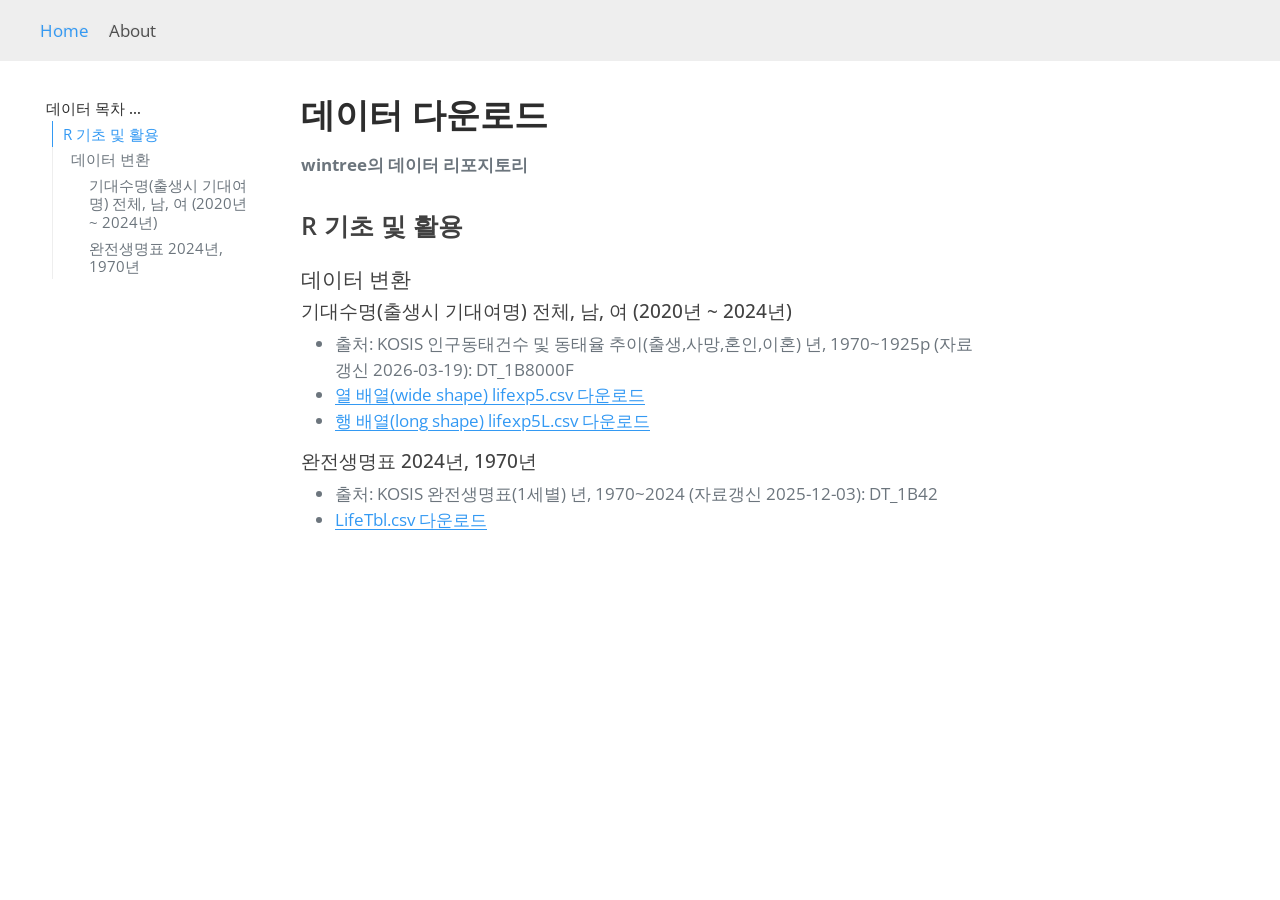
==== commit a680e601: "SurfaceGo 랜더링" ====
--- a/docs/index.html
+++ b/docs/index.html
@@ -2,7 +2,7 @@
 <html xmlns="http://www.w3.org/1999/xhtml" lang="ko" xml:lang="ko"><head>
 
 <meta charset="utf-8">
-<meta name="generator" content="quarto-1.2.335">
+<meta name="generator" content="quarto-1.8.27">
 
 <meta name="viewport" content="width=device-width, initial-scale=1.0, user-scalable=yes">
 
@@ -17,7 +17,7 @@
 ul.task-list{list-style: none;}
 ul.task-list li input[type="checkbox"] {
   width: 0.8em;
-  margin: 0 0.8em 0.2em -1.6em;
+  margin: 0 0.8em 0.2em -1em; /* quarto-specific, see https://github.com/quarto-dev/quarto-cli/issues/4556 */ 
   vertical-align: middle;
 }
 </style>
@@ -30,22 +30,30 @@
 <script src="site_libs/quarto-search/fuse.min.js"></script>
 <script src="site_libs/quarto-search/quarto-search.js"></script>
 <meta name="quarto:offset" content="./">
-<script src="site_libs/quarto-html/quarto.js"></script>
+<script src="site_libs/quarto-html/quarto.js" type="module"></script>
+<script src="site_libs/quarto-html/tabsets/tabsets.js" type="module"></script>
+<script src="site_libs/quarto-html/axe/axe-check.js" type="module"></script>
 <script src="site_libs/quarto-html/popper.min.js"></script>
 <script src="site_libs/quarto-html/tippy.umd.min.js"></script>
 <script src="site_libs/quarto-html/anchor.min.js"></script>
 <link href="site_libs/quarto-html/tippy.css" rel="stylesheet">
-<link href="site_libs/quarto-html/quarto-syntax-highlighting.css" rel="stylesheet" id="quarto-text-highlighting-styles">
+<link href="site_libs/quarto-html/quarto-syntax-highlighting-ed96de9b727972fe78a7b5d16c58bf87.css" rel="stylesheet" id="quarto-text-highlighting-styles">
 <script src="site_libs/bootstrap/bootstrap.min.js"></script>
 <link href="site_libs/bootstrap/bootstrap-icons.css" rel="stylesheet">
-<link href="site_libs/bootstrap/bootstrap.min.css" rel="stylesheet" id="quarto-bootstrap" data-mode="light">
+<link href="site_libs/bootstrap/bootstrap-8c8f997d4f6e6a20f3c53e43f4db8825.min.css" rel="stylesheet" append-hash="true" id="quarto-bootstrap" data-mode="light">
 <script id="quarto-search-options" type="application/json">{
   "location": "navbar",
   "copy-button": false,
   "collapse-after": 3,
   "panel-placement": "end",
   "type": "overlay",
-  "limit": 20,
+  "limit": 50,
+  "keyboard-shortcut": [
+    "f",
+    "/",
+    "s"
+  ],
+  "show-item-context": false,
   "language": {
     "search-no-results-text": "일치 없음",
     "search-matching-documents-text": "일치된 문서",
@@ -54,8 +62,10 @@
     "search-more-match-text": "추가 검색결과",
     "search-more-matches-text": "추가 검색결과",
     "search-clear-button-title": "제거",
+    "search-text-placeholder": "",
     "search-detached-cancel-button-title": "취소",
-    "search-submit-button-title": "검색"
+    "search-submit-button-title": "검색",
+    "search-label": "검색"
   }
 }</script>
 
@@ -63,36 +73,38 @@
 <link rel="stylesheet" href="styles.css">
 </head>
 
-<body class="floating nav-fixed">
+<body class="floating nav-fixed quarto-light">
 
 <div id="quarto-search-results"></div>
   <header id="quarto-header" class="headroom fixed-top">
-    <nav class="navbar navbar-expand-lg navbar-dark ">
+    <nav class="navbar navbar-expand-lg " data-bs-theme="dark">
       <div class="navbar-container container-fluid">
-          <button class="navbar-toggler" type="button" data-bs-toggle="collapse" data-bs-target="#navbarCollapse" aria-controls="navbarCollapse" aria-expanded="false" aria-label="Toggle navigation" onclick="if (window.quartoToggleHeadroom) { window.quartoToggleHeadroom(); }">
+            <div id="quarto-search" class="" title="검색"></div>
+          <button class="navbar-toggler" type="button" data-bs-toggle="collapse" data-bs-target="#navbarCollapse" aria-controls="navbarCollapse" role="menu" aria-expanded="false" aria-label="탐색 전환" onclick="if (window.quartoToggleHeadroom) { window.quartoToggleHeadroom(); }">
   <span class="navbar-toggler-icon"></span>
 </button>
           <div class="collapse navbar-collapse" id="navbarCollapse">
             <ul class="navbar-nav navbar-nav-scroll me-auto">
   <li class="nav-item">
-    <a class="nav-link active" href="./index.html" aria-current="page">
- <span class="menu-text">Home</span></a>
+    <a class="nav-link active" href="./index.html" aria-current="page"> 
+<span class="menu-text">Home</span></a>
   </li>  
   <li class="nav-item">
-    <a class="nav-link" href="./about.html">
- <span class="menu-text">About</span></a>
+    <a class="nav-link" href="./about.html"> 
+<span class="menu-text">About</span></a>
   </li>  
 </ul>
-              <div id="quarto-search" class="" title="Search"></div>
           </div> <!-- /navcollapse -->
+            <div class="quarto-navbar-tools">
+</div>
       </div> <!-- /container-fluid -->
     </nav>
 </header>
 <!-- content -->
 <div id="quarto-content" class="quarto-container page-columns page-rows-contents page-layout-article page-navbar">
 <!-- sidebar -->
-  <nav id="quarto-sidebar" class="sidebar collapse sidebar-navigation floating overflow-auto">
-    <nav id="TOC" role="doc-toc" class="toc-active">
+  <nav id="quarto-sidebar" class="sidebar collapse collapse-horizontal quarto-sidebar-collapse-item sidebar-navigation floating overflow-auto">
+    <nav id="TOC" role="doc-toc" class="toc-active" data-toc-expanded="99">
     <h2 id="toc-title">데이터 목차 …</h2>
    
   <ul>
@@ -107,8 +119,9 @@
   </ul>
 </nav>
 </nav>
+<div id="quarto-sidebar-glass" class="quarto-sidebar-collapse-item" data-bs-toggle="collapse" data-bs-target=".quarto-sidebar-collapse-item"></div>
 <!-- margin-sidebar -->
-    <div id="quarto-margin-sidebar" class="sidebar margin-sidebar">
+    <div id="quarto-margin-sidebar" class="sidebar margin-sidebar zindex-bottom">
     </div>
 <!-- main -->
 <main class="content" id="quarto-document-content">
@@ -128,7 +141,9 @@
   </div>
   
 
+
 </header>
+
 
 <p><strong>wintree의 데이터 리포지토리</strong></p>
 <section id="r-기초-및-활용" class="level3">
@@ -142,9 +157,6 @@
 <li><a href="bookdata/lifexp5.csv" download="">열 배열(wide shape) lifexp5.csv 다운로드</a></li>
 <li><a href="bookdata/lifexp5L.csv" download="">행 배열(long shape) lifexp5L.csv 다운로드</a></li>
 </ul>
-<div class="cell">
-
-</div>
 </section>
 <section id="완전생명표-2024년-1970년" class="level5">
 <h5 class="anchored" data-anchor-id="완전생명표-2024년-1970년">완전생명표 2024년, 1970년</h5>
@@ -152,9 +164,6 @@
 <li>출처: KOSIS 완전생명표(1세별) 년, 1970~2024 (자료갱신 2025-12-03): DT_1B42</li>
 <li><a href="bookdata/LifeTbl.csv" download="">LifeTbl.csv 다운로드</a></li>
 </ul>
-<div class="cell">
-
-</div>
 
 
 </section>
@@ -163,140 +172,408 @@
 
 </main> <!-- /main -->
 <script id="quarto-html-after-body" type="application/javascript">
-window.document.addEventListener("DOMContentLoaded", function (event) {
-  const toggleBodyColorMode = (bsSheetEl) => {
-    const mode = bsSheetEl.getAttribute("data-mode");
-    const bodyEl = window.document.querySelector("body");
-    if (mode === "dark") {
-      bodyEl.classList.add("quarto-dark");
-      bodyEl.classList.remove("quarto-light");
-    } else {
-      bodyEl.classList.add("quarto-light");
-      bodyEl.classList.remove("quarto-dark");
-    }
-  }
-  const toggleBodyColorPrimary = () => {
-    const bsSheetEl = window.document.querySelector("link#quarto-bootstrap");
-    if (bsSheetEl) {
-      toggleBodyColorMode(bsSheetEl);
-    }
-  }
-  toggleBodyColorPrimary();  
-  const icon = "";
-  const anchorJS = new window.AnchorJS();
-  anchorJS.options = {
-    placement: 'right',
-    icon: icon
-  };
-  anchorJS.add('.anchored');
-  const clipboard = new window.ClipboardJS('.code-copy-button', {
-    target: function(trigger) {
-      return trigger.previousElementSibling;
+  window.document.addEventListener("DOMContentLoaded", function (event) {
+    const icon = "";
+    const anchorJS = new window.AnchorJS();
+    anchorJS.options = {
+      placement: 'right',
+      icon: icon
+    };
+    anchorJS.add('.anchored');
+    const isCodeAnnotation = (el) => {
+      for (const clz of el.classList) {
+        if (clz.startsWith('code-annotation-')) {                     
+          return true;
+        }
+      }
+      return false;
+    }
+    const onCopySuccess = function(e) {
+      // button target
+      const button = e.trigger;
+      // don't keep focus
+      button.blur();
+      // flash "checked"
+      button.classList.add('code-copy-button-checked');
+      var currentTitle = button.getAttribute("title");
+      button.setAttribute("title", "복사완료!");
+      let tooltip;
+      if (window.bootstrap) {
+        button.setAttribute("data-bs-toggle", "tooltip");
+        button.setAttribute("data-bs-placement", "left");
+        button.setAttribute("data-bs-title", "복사완료!");
+        tooltip = new bootstrap.Tooltip(button, 
+          { trigger: "manual", 
+            customClass: "code-copy-button-tooltip",
+            offset: [0, -8]});
+        tooltip.show();    
+      }
+      setTimeout(function() {
+        if (tooltip) {
+          tooltip.hide();
+          button.removeAttribute("data-bs-title");
+          button.removeAttribute("data-bs-toggle");
+          button.removeAttribute("data-bs-placement");
+        }
+        button.setAttribute("title", currentTitle);
+        button.classList.remove('code-copy-button-checked');
+      }, 1000);
+      // clear code selection
+      e.clearSelection();
+    }
+    const getTextToCopy = function(trigger) {
+      const outerScaffold = trigger.parentElement.cloneNode(true);
+      const codeEl = outerScaffold.querySelector('code');
+      for (const childEl of codeEl.children) {
+        if (isCodeAnnotation(childEl)) {
+          childEl.remove();
+        }
+      }
+      return codeEl.innerText;
+    }
+    const clipboard = new window.ClipboardJS('.code-copy-button:not([data-in-quarto-modal])', {
+      text: getTextToCopy
+    });
+    clipboard.on('success', onCopySuccess);
+    if (window.document.getElementById('quarto-embedded-source-code-modal')) {
+      const clipboardModal = new window.ClipboardJS('.code-copy-button[data-in-quarto-modal]', {
+        text: getTextToCopy,
+        container: window.document.getElementById('quarto-embedded-source-code-modal')
+      });
+      clipboardModal.on('success', onCopySuccess);
+    }
+      var localhostRegex = new RegExp(/^(?:http|https):\/\/localhost\:?[0-9]*\//);
+      var mailtoRegex = new RegExp(/^mailto:/);
+        var filterRegex = new RegExp('/' + window.location.host + '/');
+      var isInternal = (href) => {
+          return filterRegex.test(href) || localhostRegex.test(href) || mailtoRegex.test(href);
+      }
+      // Inspect non-navigation links and adorn them if external
+     var links = window.document.querySelectorAll('a[href]:not(.nav-link):not(.navbar-brand):not(.toc-action):not(.sidebar-link):not(.sidebar-item-toggle):not(.pagination-link):not(.no-external):not([aria-hidden]):not(.dropdown-item):not(.quarto-navigation-tool):not(.about-link)');
+      for (var i=0; i<links.length; i++) {
+        const link = links[i];
+        if (!isInternal(link.href)) {
+          // undo the damage that might have been done by quarto-nav.js in the case of
+          // links that we want to consider external
+          if (link.dataset.originalHref !== undefined) {
+            link.href = link.dataset.originalHref;
+          }
+        }
+      }
+    function tippyHover(el, contentFn, onTriggerFn, onUntriggerFn) {
+      const config = {
+        allowHTML: true,
+        maxWidth: 500,
+        delay: 100,
+        arrow: false,
+        appendTo: function(el) {
+            return el.parentElement;
+        },
+        interactive: true,
+        interactiveBorder: 10,
+        theme: 'quarto',
+        placement: 'bottom-start',
+      };
+      if (contentFn) {
+        config.content = contentFn;
+      }
+      if (onTriggerFn) {
+        config.onTrigger = onTriggerFn;
+      }
+      if (onUntriggerFn) {
+        config.onUntrigger = onUntriggerFn;
+      }
+      window.tippy(el, config); 
+    }
+    const noterefs = window.document.querySelectorAll('a[role="doc-noteref"]');
+    for (var i=0; i<noterefs.length; i++) {
+      const ref = noterefs[i];
+      tippyHover(ref, function() {
+        // use id or data attribute instead here
+        let href = ref.getAttribute('data-footnote-href') || ref.getAttribute('href');
+        try { href = new URL(href).hash; } catch {}
+        const id = href.replace(/^#\/?/, "");
+        const note = window.document.getElementById(id);
+        if (note) {
+          return note.innerHTML;
+        } else {
+          return "";
+        }
+      });
+    }
+    const xrefs = window.document.querySelectorAll('a.quarto-xref');
+    const processXRef = (id, note) => {
+      // Strip column container classes
+      const stripColumnClz = (el) => {
+        el.classList.remove("page-full", "page-columns");
+        if (el.children) {
+          for (const child of el.children) {
+            stripColumnClz(child);
+          }
+        }
+      }
+      stripColumnClz(note)
+      if (id === null || id.startsWith('sec-')) {
+        // Special case sections, only their first couple elements
+        const container = document.createElement("div");
+        if (note.children && note.children.length > 2) {
+          container.appendChild(note.children[0].cloneNode(true));
+          for (let i = 1; i < note.children.length; i++) {
+            const child = note.children[i];
+            if (child.tagName === "P" && child.innerText === "") {
+              continue;
+            } else {
+              container.appendChild(child.cloneNode(true));
+              break;
+            }
+          }
+          if (window.Quarto?.typesetMath) {
+            window.Quarto.typesetMath(container);
+          }
+          return container.innerHTML
+        } else {
+          if (window.Quarto?.typesetMath) {
+            window.Quarto.typesetMath(note);
+          }
+          return note.innerHTML;
+        }
+      } else {
+        // Remove any anchor links if they are present
+        const anchorLink = note.querySelector('a.anchorjs-link');
+        if (anchorLink) {
+          anchorLink.remove();
+        }
+        if (window.Quarto?.typesetMath) {
+          window.Quarto.typesetMath(note);
+        }
+        if (note.classList.contains("callout")) {
+          return note.outerHTML;
+        } else {
+          return note.innerHTML;
+        }
+      }
+    }
+    for (var i=0; i<xrefs.length; i++) {
+      const xref = xrefs[i];
+      tippyHover(xref, undefined, function(instance) {
+        instance.disable();
+        let url = xref.getAttribute('href');
+        let hash = undefined; 
+        if (url.startsWith('#')) {
+          hash = url;
+        } else {
+          try { hash = new URL(url).hash; } catch {}
+        }
+        if (hash) {
+          const id = hash.replace(/^#\/?/, "");
+          const note = window.document.getElementById(id);
+          if (note !== null) {
+            try {
+              const html = processXRef(id, note.cloneNode(true));
+              instance.setContent(html);
+            } finally {
+              instance.enable();
+              instance.show();
+            }
+          } else {
+            // See if we can fetch this
+            fetch(url.split('#')[0])
+            .then(res => res.text())
+            .then(html => {
+              const parser = new DOMParser();
+              const htmlDoc = parser.parseFromString(html, "text/html");
+              const note = htmlDoc.getElementById(id);
+              if (note !== null) {
+                const html = processXRef(id, note);
+                instance.setContent(html);
+              } 
+            }).finally(() => {
+              instance.enable();
+              instance.show();
+            });
+          }
+        } else {
+          // See if we can fetch a full url (with no hash to target)
+          // This is a special case and we should probably do some content thinning / targeting
+          fetch(url)
+          .then(res => res.text())
+          .then(html => {
+            const parser = new DOMParser();
+            const htmlDoc = parser.parseFromString(html, "text/html");
+            const note = htmlDoc.querySelector('main.content');
+            if (note !== null) {
+              // This should only happen for chapter cross references
+              // (since there is no id in the URL)
+              // remove the first header
+              if (note.children.length > 0 && note.children[0].tagName === "HEADER") {
+                note.children[0].remove();
+              }
+              const html = processXRef(null, note);
+              instance.setContent(html);
+            } 
+          }).finally(() => {
+            instance.enable();
+            instance.show();
+          });
+        }
+      }, function(instance) {
+      });
+    }
+        let selectedAnnoteEl;
+        const selectorForAnnotation = ( cell, annotation) => {
+          let cellAttr = 'data-code-cell="' + cell + '"';
+          let lineAttr = 'data-code-annotation="' +  annotation + '"';
+          const selector = 'span[' + cellAttr + '][' + lineAttr + ']';
+          return selector;
+        }
+        const selectCodeLines = (annoteEl) => {
+          const doc = window.document;
+          const targetCell = annoteEl.getAttribute("data-target-cell");
+          const targetAnnotation = annoteEl.getAttribute("data-target-annotation");
+          const annoteSpan = window.document.querySelector(selectorForAnnotation(targetCell, targetAnnotation));
+          const lines = annoteSpan.getAttribute("data-code-lines").split(",");
+          const lineIds = lines.map((line) => {
+            return targetCell + "-" + line;
+          })
+          let top = null;
+          let height = null;
+          let parent = null;
+          if (lineIds.length > 0) {
+              //compute the position of the single el (top and bottom and make a div)
+              const el = window.document.getElementById(lineIds[0]);
+              top = el.offsetTop;
+              height = el.offsetHeight;
+              parent = el.parentElement.parentElement;
+            if (lineIds.length > 1) {
+              const lastEl = window.document.getElementById(lineIds[lineIds.length - 1]);
+              const bottom = lastEl.offsetTop + lastEl.offsetHeight;
+              height = bottom - top;
+            }
+            if (top !== null && height !== null && parent !== null) {
+              // cook up a div (if necessary) and position it 
+              let div = window.document.getElementById("code-annotation-line-highlight");
+              if (div === null) {
+                div = window.document.createElement("div");
+                div.setAttribute("id", "code-annotation-line-highlight");
+                div.style.position = 'absolute';
+                parent.appendChild(div);
+              }
+              div.style.top = top - 2 + "px";
+              div.style.height = height + 4 + "px";
+              div.style.left = 0;
+              let gutterDiv = window.document.getElementById("code-annotation-line-highlight-gutter");
+              if (gutterDiv === null) {
+                gutterDiv = window.document.createElement("div");
+                gutterDiv.setAttribute("id", "code-annotation-line-highlight-gutter");
+                gutterDiv.style.position = 'absolute';
+                const codeCell = window.document.getElementById(targetCell);
+                const gutter = codeCell.querySelector('.code-annotation-gutter');
+                gutter.appendChild(gutterDiv);
+              }
+              gutterDiv.style.top = top - 2 + "px";
+              gutterDiv.style.height = height + 4 + "px";
+            }
+            selectedAnnoteEl = annoteEl;
+          }
+        };
+        const unselectCodeLines = () => {
+          const elementsIds = ["code-annotation-line-highlight", "code-annotation-line-highlight-gutter"];
+          elementsIds.forEach((elId) => {
+            const div = window.document.getElementById(elId);
+            if (div) {
+              div.remove();
+            }
+          });
+          selectedAnnoteEl = undefined;
+        };
+          // Handle positioning of the toggle
+      window.addEventListener(
+        "resize",
+        throttle(() => {
+          elRect = undefined;
+          if (selectedAnnoteEl) {
+            selectCodeLines(selectedAnnoteEl);
+          }
+        }, 10)
+      );
+      function throttle(fn, ms) {
+      let throttle = false;
+      let timer;
+        return (...args) => {
+          if(!throttle) { // first call gets through
+              fn.apply(this, args);
+              throttle = true;
+          } else { // all the others get throttled
+              if(timer) clearTimeout(timer); // cancel #2
+              timer = setTimeout(() => {
+                fn.apply(this, args);
+                timer = throttle = false;
+              }, ms);
+          }
+        };
+      }
+        // Attach click handler to the DT
+        const annoteDls = window.document.querySelectorAll('dt[data-target-cell]');
+        for (const annoteDlNode of annoteDls) {
+          annoteDlNode.addEventListener('click', (event) => {
+            const clickedEl = event.target;
+            if (clickedEl !== selectedAnnoteEl) {
+              unselectCodeLines();
+              const activeEl = window.document.querySelector('dt[data-target-cell].code-annotation-active');
+              if (activeEl) {
+                activeEl.classList.remove('code-annotation-active');
+              }
+              selectCodeLines(clickedEl);
+              clickedEl.classList.add('code-annotation-active');
+            } else {
+              // Unselect the line
+              unselectCodeLines();
+              clickedEl.classList.remove('code-annotation-active');
+            }
+          });
+        }
+    const findCites = (el) => {
+      const parentEl = el.parentElement;
+      if (parentEl) {
+        const cites = parentEl.dataset.cites;
+        if (cites) {
+          return {
+            el,
+            cites: cites.split(' ')
+          };
+        } else {
+          return findCites(el.parentElement)
+        }
+      } else {
+        return undefined;
+      }
+    };
+    var bibliorefs = window.document.querySelectorAll('a[role="doc-biblioref"]');
+    for (var i=0; i<bibliorefs.length; i++) {
+      const ref = bibliorefs[i];
+      const citeInfo = findCites(ref);
+      if (citeInfo) {
+        tippyHover(citeInfo.el, function() {
+          var popup = window.document.createElement('div');
+          citeInfo.cites.forEach(function(cite) {
+            var citeDiv = window.document.createElement('div');
+            citeDiv.classList.add('hanging-indent');
+            citeDiv.classList.add('csl-entry');
+            var biblioDiv = window.document.getElementById('ref-' + cite);
+            if (biblioDiv) {
+              citeDiv.innerHTML = biblioDiv.innerHTML;
+            }
+            popup.appendChild(citeDiv);
+          });
+          return popup.innerHTML;
+        });
+      }
     }
   });
-  clipboard.on('success', function(e) {
-    // button target
-    const button = e.trigger;
-    // don't keep focus
-    button.blur();
-    // flash "checked"
-    button.classList.add('code-copy-button-checked');
-    var currentTitle = button.getAttribute("title");
-    button.setAttribute("title", "복사완료!");
-    let tooltip;
-    if (window.bootstrap) {
-      button.setAttribute("data-bs-toggle", "tooltip");
-      button.setAttribute("data-bs-placement", "left");
-      button.setAttribute("data-bs-title", "복사완료!");
-      tooltip = new bootstrap.Tooltip(button, 
-        { trigger: "manual", 
-          customClass: "code-copy-button-tooltip",
-          offset: [0, -8]});
-      tooltip.show();    
-    }
-    setTimeout(function() {
-      if (tooltip) {
-        tooltip.hide();
-        button.removeAttribute("data-bs-title");
-        button.removeAttribute("data-bs-toggle");
-        button.removeAttribute("data-bs-placement");
-      }
-      button.setAttribute("title", currentTitle);
-      button.classList.remove('code-copy-button-checked');
-    }, 1000);
-    // clear code selection
-    e.clearSelection();
-  });
-  function tippyHover(el, contentFn) {
-    const config = {
-      allowHTML: true,
-      content: contentFn,
-      maxWidth: 500,
-      delay: 100,
-      arrow: false,
-      appendTo: function(el) {
-          return el.parentElement;
-      },
-      interactive: true,
-      interactiveBorder: 10,
-      theme: 'quarto',
-      placement: 'bottom-start'
-    };
-    window.tippy(el, config); 
-  }
-  const noterefs = window.document.querySelectorAll('a[role="doc-noteref"]');
-  for (var i=0; i<noterefs.length; i++) {
-    const ref = noterefs[i];
-    tippyHover(ref, function() {
-      // use id or data attribute instead here
-      let href = ref.getAttribute('data-footnote-href') || ref.getAttribute('href');
-      try { href = new URL(href).hash; } catch {}
-      const id = href.replace(/^#\/?/, "");
-      const note = window.document.getElementById(id);
-      return note.innerHTML;
-    });
-  }
-  const findCites = (el) => {
-    const parentEl = el.parentElement;
-    if (parentEl) {
-      const cites = parentEl.dataset.cites;
-      if (cites) {
-        return {
-          el,
-          cites: cites.split(' ')
-        };
-      } else {
-        return findCites(el.parentElement)
-      }
-    } else {
-      return undefined;
-    }
-  };
-  var bibliorefs = window.document.querySelectorAll('a[role="doc-biblioref"]');
-  for (var i=0; i<bibliorefs.length; i++) {
-    const ref = bibliorefs[i];
-    const citeInfo = findCites(ref);
-    if (citeInfo) {
-      tippyHover(citeInfo.el, function() {
-        var popup = window.document.createElement('div');
-        citeInfo.cites.forEach(function(cite) {
-          var citeDiv = window.document.createElement('div');
-          citeDiv.classList.add('hanging-indent');
-          citeDiv.classList.add('csl-entry');
-          var biblioDiv = window.document.getElementById('ref-' + cite);
-          if (biblioDiv) {
-            citeDiv.innerHTML = biblioDiv.innerHTML;
-          }
-          popup.appendChild(citeDiv);
-        });
-        return popup.innerHTML;
-      });
-    }
-  }
-});
-</script>
+  </script>
 </div> <!-- /content -->
 
 
 
+
 </body></html>
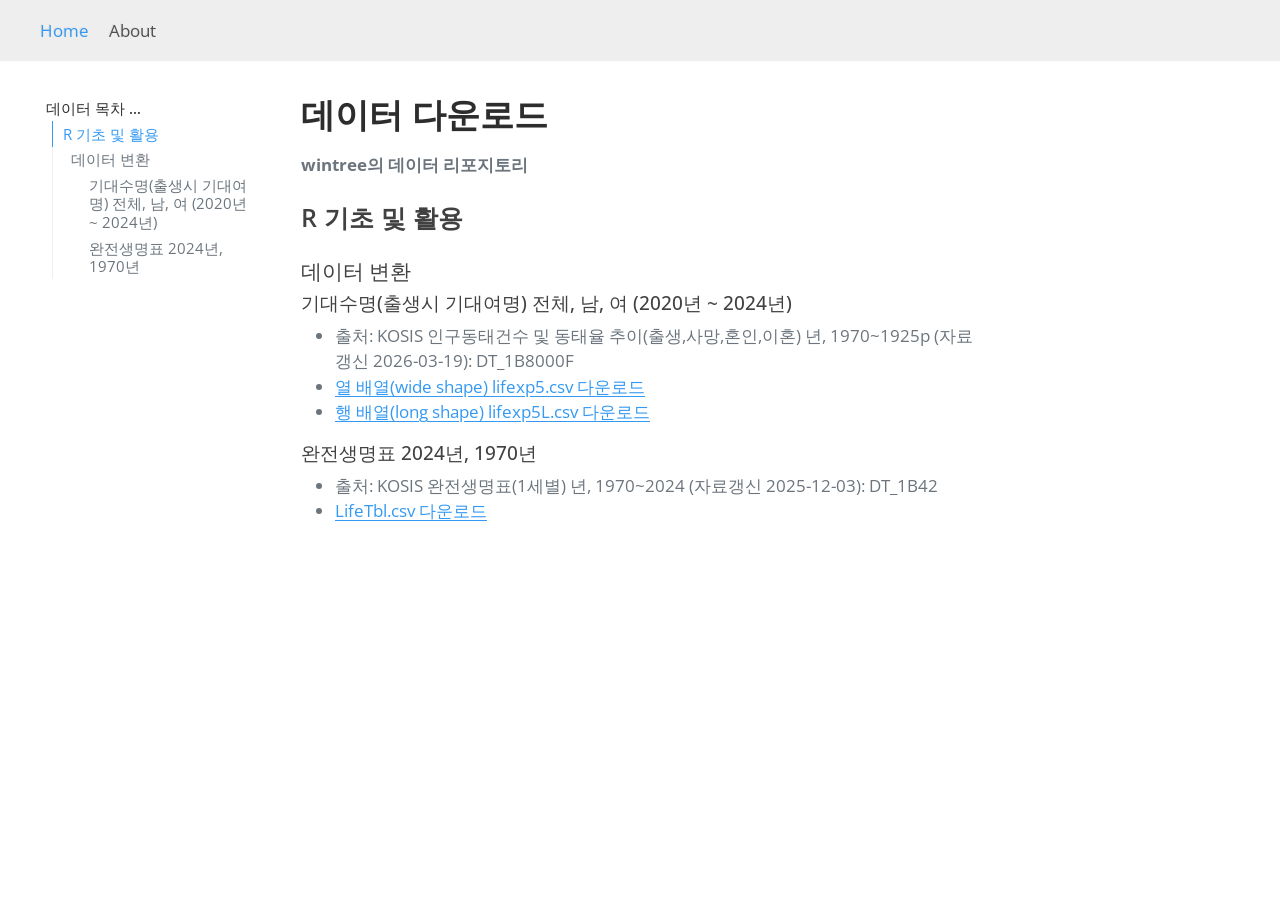
==== commit 25c1d333: "렌더링 반영" ====
--- a/docs/index.html
+++ b/docs/index.html
@@ -2,7 +2,7 @@
 <html xmlns="http://www.w3.org/1999/xhtml" lang="ko" xml:lang="ko"><head>
 
 <meta charset="utf-8">
-<meta name="generator" content="quarto-1.8.27">
+<meta name="generator" content="quarto-1.7.29">
 
 <meta name="viewport" content="width=device-width, initial-scale=1.0, user-scalable=yes">
 
@@ -32,15 +32,14 @@
 <meta name="quarto:offset" content="./">
 <script src="site_libs/quarto-html/quarto.js" type="module"></script>
 <script src="site_libs/quarto-html/tabsets/tabsets.js" type="module"></script>
-<script src="site_libs/quarto-html/axe/axe-check.js" type="module"></script>
 <script src="site_libs/quarto-html/popper.min.js"></script>
 <script src="site_libs/quarto-html/tippy.umd.min.js"></script>
 <script src="site_libs/quarto-html/anchor.min.js"></script>
 <link href="site_libs/quarto-html/tippy.css" rel="stylesheet">
-<link href="site_libs/quarto-html/quarto-syntax-highlighting-ed96de9b727972fe78a7b5d16c58bf87.css" rel="stylesheet" id="quarto-text-highlighting-styles">
+<link href="site_libs/quarto-html/quarto-syntax-highlighting-0815c480559380816a4d1ea211a47e91.css" rel="stylesheet" id="quarto-text-highlighting-styles">
 <script src="site_libs/bootstrap/bootstrap.min.js"></script>
 <link href="site_libs/bootstrap/bootstrap-icons.css" rel="stylesheet">
-<link href="site_libs/bootstrap/bootstrap-8c8f997d4f6e6a20f3c53e43f4db8825.min.css" rel="stylesheet" append-hash="true" id="quarto-bootstrap" data-mode="light">
+<link href="site_libs/bootstrap/bootstrap-f5d62d795920926bef41e3e0907cc1f2.min.css" rel="stylesheet" append-hash="true" id="quarto-bootstrap" data-mode="light">
 <script id="quarto-search-options" type="application/json">{
   "location": "navbar",
   "copy-button": false,
@@ -222,14 +221,13 @@
       e.clearSelection();
     }
     const getTextToCopy = function(trigger) {
-      const outerScaffold = trigger.parentElement.cloneNode(true);
-      const codeEl = outerScaffold.querySelector('code');
-      for (const childEl of codeEl.children) {
-        if (isCodeAnnotation(childEl)) {
-          childEl.remove();
-        }
-      }
-      return codeEl.innerText;
+        const codeEl = trigger.previousElementSibling.cloneNode(true);
+        for (const childEl of codeEl.children) {
+          if (isCodeAnnotation(childEl)) {
+            childEl.remove();
+          }
+        }
+        return codeEl.innerText;
     }
     const clipboard = new window.ClipboardJS('.code-copy-button:not([data-in-quarto-modal])', {
       text: getTextToCopy
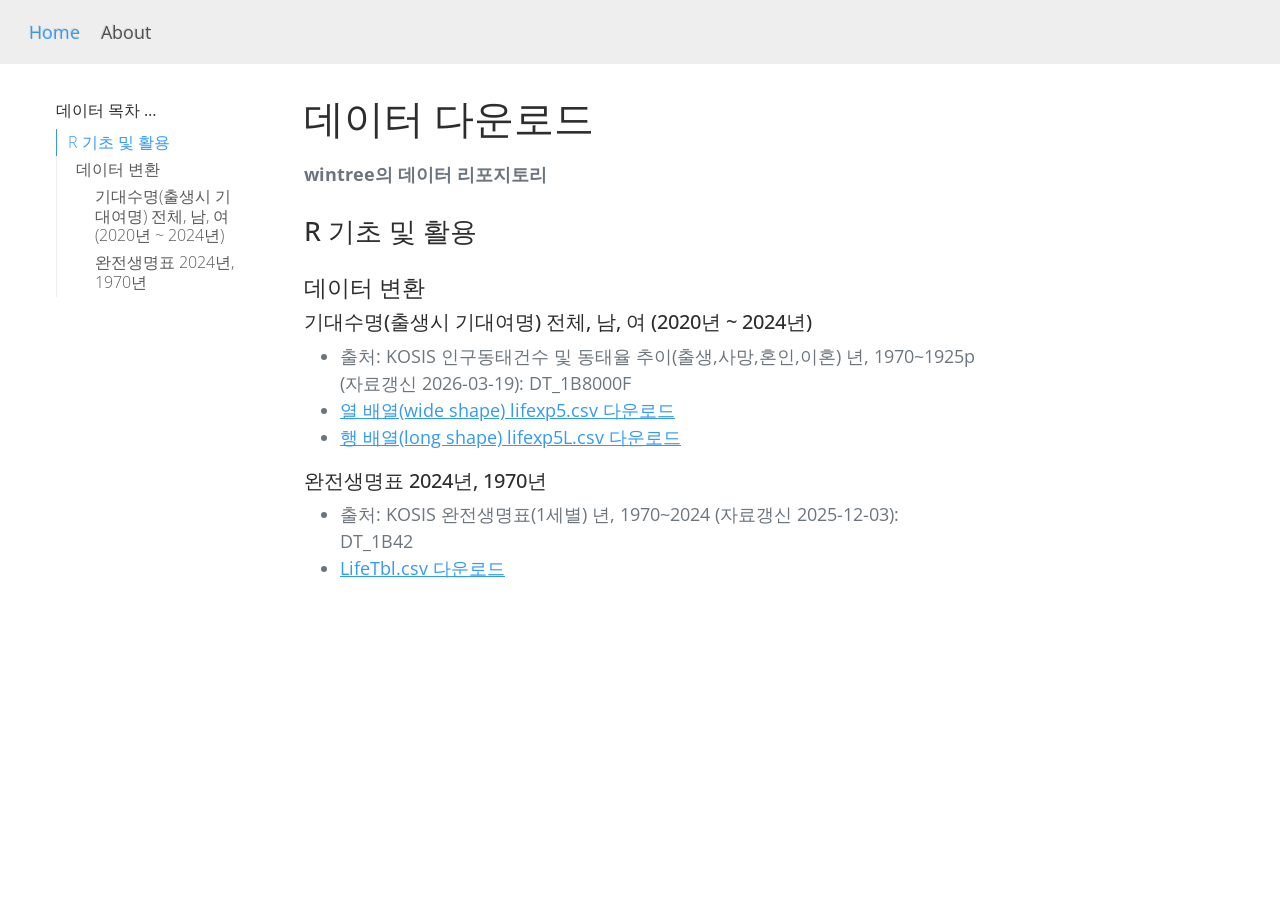
==== commit 24853185: "again" ====
--- a/docs/index.html
+++ b/docs/index.html
@@ -2,7 +2,7 @@
 <html xmlns="http://www.w3.org/1999/xhtml" lang="ko" xml:lang="ko"><head>
 
 <meta charset="utf-8">
-<meta name="generator" content="quarto-1.7.29">
+<meta name="generator" content="quarto-1.2.335">
 
 <meta name="viewport" content="width=device-width, initial-scale=1.0, user-scalable=yes">
 
@@ -17,7 +17,7 @@
 ul.task-list{list-style: none;}
 ul.task-list li input[type="checkbox"] {
   width: 0.8em;
-  margin: 0 0.8em 0.2em -1em; /* quarto-specific, see https://github.com/quarto-dev/quarto-cli/issues/4556 */ 
+  margin: 0 0.8em 0.2em -1.6em;
   vertical-align: middle;
 }
 </style>
@@ -30,29 +30,22 @@
 <script src="site_libs/quarto-search/fuse.min.js"></script>
 <script src="site_libs/quarto-search/quarto-search.js"></script>
 <meta name="quarto:offset" content="./">
-<script src="site_libs/quarto-html/quarto.js" type="module"></script>
-<script src="site_libs/quarto-html/tabsets/tabsets.js" type="module"></script>
+<script src="site_libs/quarto-html/quarto.js"></script>
 <script src="site_libs/quarto-html/popper.min.js"></script>
 <script src="site_libs/quarto-html/tippy.umd.min.js"></script>
 <script src="site_libs/quarto-html/anchor.min.js"></script>
 <link href="site_libs/quarto-html/tippy.css" rel="stylesheet">
-<link href="site_libs/quarto-html/quarto-syntax-highlighting-0815c480559380816a4d1ea211a47e91.css" rel="stylesheet" id="quarto-text-highlighting-styles">
+<link href="site_libs/quarto-html/quarto-syntax-highlighting.css" rel="stylesheet" id="quarto-text-highlighting-styles">
 <script src="site_libs/bootstrap/bootstrap.min.js"></script>
 <link href="site_libs/bootstrap/bootstrap-icons.css" rel="stylesheet">
-<link href="site_libs/bootstrap/bootstrap-f5d62d795920926bef41e3e0907cc1f2.min.css" rel="stylesheet" append-hash="true" id="quarto-bootstrap" data-mode="light">
+<link href="site_libs/bootstrap/bootstrap.min.css" rel="stylesheet" id="quarto-bootstrap" data-mode="light">
 <script id="quarto-search-options" type="application/json">{
   "location": "navbar",
   "copy-button": false,
   "collapse-after": 3,
   "panel-placement": "end",
   "type": "overlay",
-  "limit": 50,
-  "keyboard-shortcut": [
-    "f",
-    "/",
-    "s"
-  ],
-  "show-item-context": false,
+  "limit": 20,
   "language": {
     "search-no-results-text": "일치 없음",
     "search-matching-documents-text": "일치된 문서",
@@ -61,10 +54,8 @@
     "search-more-match-text": "추가 검색결과",
     "search-more-matches-text": "추가 검색결과",
     "search-clear-button-title": "제거",
-    "search-text-placeholder": "",
     "search-detached-cancel-button-title": "취소",
-    "search-submit-button-title": "검색",
-    "search-label": "검색"
+    "search-submit-button-title": "검색"
   }
 }</script>
 
@@ -72,38 +63,36 @@
 <link rel="stylesheet" href="styles.css">
 </head>
 
-<body class="floating nav-fixed quarto-light">
+<body class="floating nav-fixed">
 
 <div id="quarto-search-results"></div>
   <header id="quarto-header" class="headroom fixed-top">
-    <nav class="navbar navbar-expand-lg " data-bs-theme="dark">
+    <nav class="navbar navbar-expand-lg navbar-dark ">
       <div class="navbar-container container-fluid">
-            <div id="quarto-search" class="" title="검색"></div>
-          <button class="navbar-toggler" type="button" data-bs-toggle="collapse" data-bs-target="#navbarCollapse" aria-controls="navbarCollapse" role="menu" aria-expanded="false" aria-label="탐색 전환" onclick="if (window.quartoToggleHeadroom) { window.quartoToggleHeadroom(); }">
+          <button class="navbar-toggler" type="button" data-bs-toggle="collapse" data-bs-target="#navbarCollapse" aria-controls="navbarCollapse" aria-expanded="false" aria-label="Toggle navigation" onclick="if (window.quartoToggleHeadroom) { window.quartoToggleHeadroom(); }">
   <span class="navbar-toggler-icon"></span>
 </button>
           <div class="collapse navbar-collapse" id="navbarCollapse">
             <ul class="navbar-nav navbar-nav-scroll me-auto">
   <li class="nav-item">
-    <a class="nav-link active" href="./index.html" aria-current="page"> 
-<span class="menu-text">Home</span></a>
+    <a class="nav-link active" href="./index.html" aria-current="page">
+ <span class="menu-text">Home</span></a>
   </li>  
   <li class="nav-item">
-    <a class="nav-link" href="./about.html"> 
-<span class="menu-text">About</span></a>
+    <a class="nav-link" href="./about.html">
+ <span class="menu-text">About</span></a>
   </li>  
 </ul>
+              <div id="quarto-search" class="" title="Search"></div>
           </div> <!-- /navcollapse -->
-            <div class="quarto-navbar-tools">
-</div>
       </div> <!-- /container-fluid -->
     </nav>
 </header>
 <!-- content -->
 <div id="quarto-content" class="quarto-container page-columns page-rows-contents page-layout-article page-navbar">
 <!-- sidebar -->
-  <nav id="quarto-sidebar" class="sidebar collapse collapse-horizontal quarto-sidebar-collapse-item sidebar-navigation floating overflow-auto">
-    <nav id="TOC" role="doc-toc" class="toc-active" data-toc-expanded="99">
+  <nav id="quarto-sidebar" class="sidebar collapse sidebar-navigation floating overflow-auto">
+    <nav id="TOC" role="doc-toc" class="toc-active">
     <h2 id="toc-title">데이터 목차 …</h2>
    
   <ul>
@@ -118,9 +107,8 @@
   </ul>
 </nav>
 </nav>
-<div id="quarto-sidebar-glass" class="quarto-sidebar-collapse-item" data-bs-toggle="collapse" data-bs-target=".quarto-sidebar-collapse-item"></div>
 <!-- margin-sidebar -->
-    <div id="quarto-margin-sidebar" class="sidebar margin-sidebar zindex-bottom">
+    <div id="quarto-margin-sidebar" class="sidebar margin-sidebar">
     </div>
 <!-- main -->
 <main class="content" id="quarto-document-content">
@@ -140,9 +128,7 @@
   </div>
   
 
-
 </header>
-
 
 <p><strong>wintree의 데이터 리포지토리</strong></p>
 <section id="r-기초-및-활용" class="level3">
@@ -156,6 +142,9 @@
 <li><a href="bookdata/lifexp5.csv" download="">열 배열(wide shape) lifexp5.csv 다운로드</a></li>
 <li><a href="bookdata/lifexp5L.csv" download="">행 배열(long shape) lifexp5L.csv 다운로드</a></li>
 </ul>
+<div class="cell">
+
+</div>
 </section>
 <section id="완전생명표-2024년-1970년" class="level5">
 <h5 class="anchored" data-anchor-id="완전생명표-2024년-1970년">완전생명표 2024년, 1970년</h5>
@@ -163,6 +152,9 @@
 <li>출처: KOSIS 완전생명표(1세별) 년, 1970~2024 (자료갱신 2025-12-03): DT_1B42</li>
 <li><a href="bookdata/LifeTbl.csv" download="">LifeTbl.csv 다운로드</a></li>
 </ul>
+<div class="cell">
+
+</div>
 
 
 </section>
@@ -171,407 +163,140 @@
 
 </main> <!-- /main -->
 <script id="quarto-html-after-body" type="application/javascript">
-  window.document.addEventListener("DOMContentLoaded", function (event) {
-    const icon = "";
-    const anchorJS = new window.AnchorJS();
-    anchorJS.options = {
-      placement: 'right',
-      icon: icon
+window.document.addEventListener("DOMContentLoaded", function (event) {
+  const toggleBodyColorMode = (bsSheetEl) => {
+    const mode = bsSheetEl.getAttribute("data-mode");
+    const bodyEl = window.document.querySelector("body");
+    if (mode === "dark") {
+      bodyEl.classList.add("quarto-dark");
+      bodyEl.classList.remove("quarto-light");
+    } else {
+      bodyEl.classList.add("quarto-light");
+      bodyEl.classList.remove("quarto-dark");
+    }
+  }
+  const toggleBodyColorPrimary = () => {
+    const bsSheetEl = window.document.querySelector("link#quarto-bootstrap");
+    if (bsSheetEl) {
+      toggleBodyColorMode(bsSheetEl);
+    }
+  }
+  toggleBodyColorPrimary();  
+  const icon = "";
+  const anchorJS = new window.AnchorJS();
+  anchorJS.options = {
+    placement: 'right',
+    icon: icon
+  };
+  anchorJS.add('.anchored');
+  const clipboard = new window.ClipboardJS('.code-copy-button', {
+    target: function(trigger) {
+      return trigger.previousElementSibling;
+    }
+  });
+  clipboard.on('success', function(e) {
+    // button target
+    const button = e.trigger;
+    // don't keep focus
+    button.blur();
+    // flash "checked"
+    button.classList.add('code-copy-button-checked');
+    var currentTitle = button.getAttribute("title");
+    button.setAttribute("title", "복사완료!");
+    let tooltip;
+    if (window.bootstrap) {
+      button.setAttribute("data-bs-toggle", "tooltip");
+      button.setAttribute("data-bs-placement", "left");
+      button.setAttribute("data-bs-title", "복사완료!");
+      tooltip = new bootstrap.Tooltip(button, 
+        { trigger: "manual", 
+          customClass: "code-copy-button-tooltip",
+          offset: [0, -8]});
+      tooltip.show();    
+    }
+    setTimeout(function() {
+      if (tooltip) {
+        tooltip.hide();
+        button.removeAttribute("data-bs-title");
+        button.removeAttribute("data-bs-toggle");
+        button.removeAttribute("data-bs-placement");
+      }
+      button.setAttribute("title", currentTitle);
+      button.classList.remove('code-copy-button-checked');
+    }, 1000);
+    // clear code selection
+    e.clearSelection();
+  });
+  function tippyHover(el, contentFn) {
+    const config = {
+      allowHTML: true,
+      content: contentFn,
+      maxWidth: 500,
+      delay: 100,
+      arrow: false,
+      appendTo: function(el) {
+          return el.parentElement;
+      },
+      interactive: true,
+      interactiveBorder: 10,
+      theme: 'quarto',
+      placement: 'bottom-start'
     };
-    anchorJS.add('.anchored');
-    const isCodeAnnotation = (el) => {
-      for (const clz of el.classList) {
-        if (clz.startsWith('code-annotation-')) {                     
-          return true;
-        }
+    window.tippy(el, config); 
+  }
+  const noterefs = window.document.querySelectorAll('a[role="doc-noteref"]');
+  for (var i=0; i<noterefs.length; i++) {
+    const ref = noterefs[i];
+    tippyHover(ref, function() {
+      // use id or data attribute instead here
+      let href = ref.getAttribute('data-footnote-href') || ref.getAttribute('href');
+      try { href = new URL(href).hash; } catch {}
+      const id = href.replace(/^#\/?/, "");
+      const note = window.document.getElementById(id);
+      return note.innerHTML;
+    });
+  }
+  const findCites = (el) => {
+    const parentEl = el.parentElement;
+    if (parentEl) {
+      const cites = parentEl.dataset.cites;
+      if (cites) {
+        return {
+          el,
+          cites: cites.split(' ')
+        };
+      } else {
+        return findCites(el.parentElement)
       }
-      return false;
-    }
-    const onCopySuccess = function(e) {
-      // button target
-      const button = e.trigger;
-      // don't keep focus
-      button.blur();
-      // flash "checked"
-      button.classList.add('code-copy-button-checked');
-      var currentTitle = button.getAttribute("title");
-      button.setAttribute("title", "복사완료!");
-      let tooltip;
-      if (window.bootstrap) {
-        button.setAttribute("data-bs-toggle", "tooltip");
-        button.setAttribute("data-bs-placement", "left");
-        button.setAttribute("data-bs-title", "복사완료!");
-        tooltip = new bootstrap.Tooltip(button, 
-          { trigger: "manual", 
-            customClass: "code-copy-button-tooltip",
-            offset: [0, -8]});
-        tooltip.show();    
-      }
-      setTimeout(function() {
-        if (tooltip) {
-          tooltip.hide();
-          button.removeAttribute("data-bs-title");
-          button.removeAttribute("data-bs-toggle");
-          button.removeAttribute("data-bs-placement");
-        }
-        button.setAttribute("title", currentTitle);
-        button.classList.remove('code-copy-button-checked');
-      }, 1000);
-      // clear code selection
-      e.clearSelection();
-    }
-    const getTextToCopy = function(trigger) {
-        const codeEl = trigger.previousElementSibling.cloneNode(true);
-        for (const childEl of codeEl.children) {
-          if (isCodeAnnotation(childEl)) {
-            childEl.remove();
+    } else {
+      return undefined;
+    }
+  };
+  var bibliorefs = window.document.querySelectorAll('a[role="doc-biblioref"]');
+  for (var i=0; i<bibliorefs.length; i++) {
+    const ref = bibliorefs[i];
+    const citeInfo = findCites(ref);
+    if (citeInfo) {
+      tippyHover(citeInfo.el, function() {
+        var popup = window.document.createElement('div');
+        citeInfo.cites.forEach(function(cite) {
+          var citeDiv = window.document.createElement('div');
+          citeDiv.classList.add('hanging-indent');
+          citeDiv.classList.add('csl-entry');
+          var biblioDiv = window.document.getElementById('ref-' + cite);
+          if (biblioDiv) {
+            citeDiv.innerHTML = biblioDiv.innerHTML;
           }
-        }
-        return codeEl.innerText;
-    }
-    const clipboard = new window.ClipboardJS('.code-copy-button:not([data-in-quarto-modal])', {
-      text: getTextToCopy
-    });
-    clipboard.on('success', onCopySuccess);
-    if (window.document.getElementById('quarto-embedded-source-code-modal')) {
-      const clipboardModal = new window.ClipboardJS('.code-copy-button[data-in-quarto-modal]', {
-        text: getTextToCopy,
-        container: window.document.getElementById('quarto-embedded-source-code-modal')
+          popup.appendChild(citeDiv);
+        });
+        return popup.innerHTML;
       });
-      clipboardModal.on('success', onCopySuccess);
-    }
-      var localhostRegex = new RegExp(/^(?:http|https):\/\/localhost\:?[0-9]*\//);
-      var mailtoRegex = new RegExp(/^mailto:/);
-        var filterRegex = new RegExp('/' + window.location.host + '/');
-      var isInternal = (href) => {
-          return filterRegex.test(href) || localhostRegex.test(href) || mailtoRegex.test(href);
-      }
-      // Inspect non-navigation links and adorn them if external
-     var links = window.document.querySelectorAll('a[href]:not(.nav-link):not(.navbar-brand):not(.toc-action):not(.sidebar-link):not(.sidebar-item-toggle):not(.pagination-link):not(.no-external):not([aria-hidden]):not(.dropdown-item):not(.quarto-navigation-tool):not(.about-link)');
-      for (var i=0; i<links.length; i++) {
-        const link = links[i];
-        if (!isInternal(link.href)) {
-          // undo the damage that might have been done by quarto-nav.js in the case of
-          // links that we want to consider external
-          if (link.dataset.originalHref !== undefined) {
-            link.href = link.dataset.originalHref;
-          }
-        }
-      }
-    function tippyHover(el, contentFn, onTriggerFn, onUntriggerFn) {
-      const config = {
-        allowHTML: true,
-        maxWidth: 500,
-        delay: 100,
-        arrow: false,
-        appendTo: function(el) {
-            return el.parentElement;
-        },
-        interactive: true,
-        interactiveBorder: 10,
-        theme: 'quarto',
-        placement: 'bottom-start',
-      };
-      if (contentFn) {
-        config.content = contentFn;
-      }
-      if (onTriggerFn) {
-        config.onTrigger = onTriggerFn;
-      }
-      if (onUntriggerFn) {
-        config.onUntrigger = onUntriggerFn;
-      }
-      window.tippy(el, config); 
-    }
-    const noterefs = window.document.querySelectorAll('a[role="doc-noteref"]');
-    for (var i=0; i<noterefs.length; i++) {
-      const ref = noterefs[i];
-      tippyHover(ref, function() {
-        // use id or data attribute instead here
-        let href = ref.getAttribute('data-footnote-href') || ref.getAttribute('href');
-        try { href = new URL(href).hash; } catch {}
-        const id = href.replace(/^#\/?/, "");
-        const note = window.document.getElementById(id);
-        if (note) {
-          return note.innerHTML;
-        } else {
-          return "";
-        }
-      });
-    }
-    const xrefs = window.document.querySelectorAll('a.quarto-xref');
-    const processXRef = (id, note) => {
-      // Strip column container classes
-      const stripColumnClz = (el) => {
-        el.classList.remove("page-full", "page-columns");
-        if (el.children) {
-          for (const child of el.children) {
-            stripColumnClz(child);
-          }
-        }
-      }
-      stripColumnClz(note)
-      if (id === null || id.startsWith('sec-')) {
-        // Special case sections, only their first couple elements
-        const container = document.createElement("div");
-        if (note.children && note.children.length > 2) {
-          container.appendChild(note.children[0].cloneNode(true));
-          for (let i = 1; i < note.children.length; i++) {
-            const child = note.children[i];
-            if (child.tagName === "P" && child.innerText === "") {
-              continue;
-            } else {
-              container.appendChild(child.cloneNode(true));
-              break;
-            }
-          }
-          if (window.Quarto?.typesetMath) {
-            window.Quarto.typesetMath(container);
-          }
-          return container.innerHTML
-        } else {
-          if (window.Quarto?.typesetMath) {
-            window.Quarto.typesetMath(note);
-          }
-          return note.innerHTML;
-        }
-      } else {
-        // Remove any anchor links if they are present
-        const anchorLink = note.querySelector('a.anchorjs-link');
-        if (anchorLink) {
-          anchorLink.remove();
-        }
-        if (window.Quarto?.typesetMath) {
-          window.Quarto.typesetMath(note);
-        }
-        if (note.classList.contains("callout")) {
-          return note.outerHTML;
-        } else {
-          return note.innerHTML;
-        }
-      }
-    }
-    for (var i=0; i<xrefs.length; i++) {
-      const xref = xrefs[i];
-      tippyHover(xref, undefined, function(instance) {
-        instance.disable();
-        let url = xref.getAttribute('href');
-        let hash = undefined; 
-        if (url.startsWith('#')) {
-          hash = url;
-        } else {
-          try { hash = new URL(url).hash; } catch {}
-        }
-        if (hash) {
-          const id = hash.replace(/^#\/?/, "");
-          const note = window.document.getElementById(id);
-          if (note !== null) {
-            try {
-              const html = processXRef(id, note.cloneNode(true));
-              instance.setContent(html);
-            } finally {
-              instance.enable();
-              instance.show();
-            }
-          } else {
-            // See if we can fetch this
-            fetch(url.split('#')[0])
-            .then(res => res.text())
-            .then(html => {
-              const parser = new DOMParser();
-              const htmlDoc = parser.parseFromString(html, "text/html");
-              const note = htmlDoc.getElementById(id);
-              if (note !== null) {
-                const html = processXRef(id, note);
-                instance.setContent(html);
-              } 
-            }).finally(() => {
-              instance.enable();
-              instance.show();
-            });
-          }
-        } else {
-          // See if we can fetch a full url (with no hash to target)
-          // This is a special case and we should probably do some content thinning / targeting
-          fetch(url)
-          .then(res => res.text())
-          .then(html => {
-            const parser = new DOMParser();
-            const htmlDoc = parser.parseFromString(html, "text/html");
-            const note = htmlDoc.querySelector('main.content');
-            if (note !== null) {
-              // This should only happen for chapter cross references
-              // (since there is no id in the URL)
-              // remove the first header
-              if (note.children.length > 0 && note.children[0].tagName === "HEADER") {
-                note.children[0].remove();
-              }
-              const html = processXRef(null, note);
-              instance.setContent(html);
-            } 
-          }).finally(() => {
-            instance.enable();
-            instance.show();
-          });
-        }
-      }, function(instance) {
-      });
-    }
-        let selectedAnnoteEl;
-        const selectorForAnnotation = ( cell, annotation) => {
-          let cellAttr = 'data-code-cell="' + cell + '"';
-          let lineAttr = 'data-code-annotation="' +  annotation + '"';
-          const selector = 'span[' + cellAttr + '][' + lineAttr + ']';
-          return selector;
-        }
-        const selectCodeLines = (annoteEl) => {
-          const doc = window.document;
-          const targetCell = annoteEl.getAttribute("data-target-cell");
-          const targetAnnotation = annoteEl.getAttribute("data-target-annotation");
-          const annoteSpan = window.document.querySelector(selectorForAnnotation(targetCell, targetAnnotation));
-          const lines = annoteSpan.getAttribute("data-code-lines").split(",");
-          const lineIds = lines.map((line) => {
-            return targetCell + "-" + line;
-          })
-          let top = null;
-          let height = null;
-          let parent = null;
-          if (lineIds.length > 0) {
-              //compute the position of the single el (top and bottom and make a div)
-              const el = window.document.getElementById(lineIds[0]);
-              top = el.offsetTop;
-              height = el.offsetHeight;
-              parent = el.parentElement.parentElement;
-            if (lineIds.length > 1) {
-              const lastEl = window.document.getElementById(lineIds[lineIds.length - 1]);
-              const bottom = lastEl.offsetTop + lastEl.offsetHeight;
-              height = bottom - top;
-            }
-            if (top !== null && height !== null && parent !== null) {
-              // cook up a div (if necessary) and position it 
-              let div = window.document.getElementById("code-annotation-line-highlight");
-              if (div === null) {
-                div = window.document.createElement("div");
-                div.setAttribute("id", "code-annotation-line-highlight");
-                div.style.position = 'absolute';
-                parent.appendChild(div);
-              }
-              div.style.top = top - 2 + "px";
-              div.style.height = height + 4 + "px";
-              div.style.left = 0;
-              let gutterDiv = window.document.getElementById("code-annotation-line-highlight-gutter");
-              if (gutterDiv === null) {
-                gutterDiv = window.document.createElement("div");
-                gutterDiv.setAttribute("id", "code-annotation-line-highlight-gutter");
-                gutterDiv.style.position = 'absolute';
-                const codeCell = window.document.getElementById(targetCell);
-                const gutter = codeCell.querySelector('.code-annotation-gutter');
-                gutter.appendChild(gutterDiv);
-              }
-              gutterDiv.style.top = top - 2 + "px";
-              gutterDiv.style.height = height + 4 + "px";
-            }
-            selectedAnnoteEl = annoteEl;
-          }
-        };
-        const unselectCodeLines = () => {
-          const elementsIds = ["code-annotation-line-highlight", "code-annotation-line-highlight-gutter"];
-          elementsIds.forEach((elId) => {
-            const div = window.document.getElementById(elId);
-            if (div) {
-              div.remove();
-            }
-          });
-          selectedAnnoteEl = undefined;
-        };
-          // Handle positioning of the toggle
-      window.addEventListener(
-        "resize",
-        throttle(() => {
-          elRect = undefined;
-          if (selectedAnnoteEl) {
-            selectCodeLines(selectedAnnoteEl);
-          }
-        }, 10)
-      );
-      function throttle(fn, ms) {
-      let throttle = false;
-      let timer;
-        return (...args) => {
-          if(!throttle) { // first call gets through
-              fn.apply(this, args);
-              throttle = true;
-          } else { // all the others get throttled
-              if(timer) clearTimeout(timer); // cancel #2
-              timer = setTimeout(() => {
-                fn.apply(this, args);
-                timer = throttle = false;
-              }, ms);
-          }
-        };
-      }
-        // Attach click handler to the DT
-        const annoteDls = window.document.querySelectorAll('dt[data-target-cell]');
-        for (const annoteDlNode of annoteDls) {
-          annoteDlNode.addEventListener('click', (event) => {
-            const clickedEl = event.target;
-            if (clickedEl !== selectedAnnoteEl) {
-              unselectCodeLines();
-              const activeEl = window.document.querySelector('dt[data-target-cell].code-annotation-active');
-              if (activeEl) {
-                activeEl.classList.remove('code-annotation-active');
-              }
-              selectCodeLines(clickedEl);
-              clickedEl.classList.add('code-annotation-active');
-            } else {
-              // Unselect the line
-              unselectCodeLines();
-              clickedEl.classList.remove('code-annotation-active');
-            }
-          });
-        }
-    const findCites = (el) => {
-      const parentEl = el.parentElement;
-      if (parentEl) {
-        const cites = parentEl.dataset.cites;
-        if (cites) {
-          return {
-            el,
-            cites: cites.split(' ')
-          };
-        } else {
-          return findCites(el.parentElement)
-        }
-      } else {
-        return undefined;
-      }
-    };
-    var bibliorefs = window.document.querySelectorAll('a[role="doc-biblioref"]');
-    for (var i=0; i<bibliorefs.length; i++) {
-      const ref = bibliorefs[i];
-      const citeInfo = findCites(ref);
-      if (citeInfo) {
-        tippyHover(citeInfo.el, function() {
-          var popup = window.document.createElement('div');
-          citeInfo.cites.forEach(function(cite) {
-            var citeDiv = window.document.createElement('div');
-            citeDiv.classList.add('hanging-indent');
-            citeDiv.classList.add('csl-entry');
-            var biblioDiv = window.document.getElementById('ref-' + cite);
-            if (biblioDiv) {
-              citeDiv.innerHTML = biblioDiv.innerHTML;
-            }
-            popup.appendChild(citeDiv);
-          });
-          return popup.innerHTML;
-        });
-      }
-    }
-  });
-  </script>
+    }
+  }
+});
+</script>
 </div> <!-- /content -->
 
 
 
-
 </body></html>
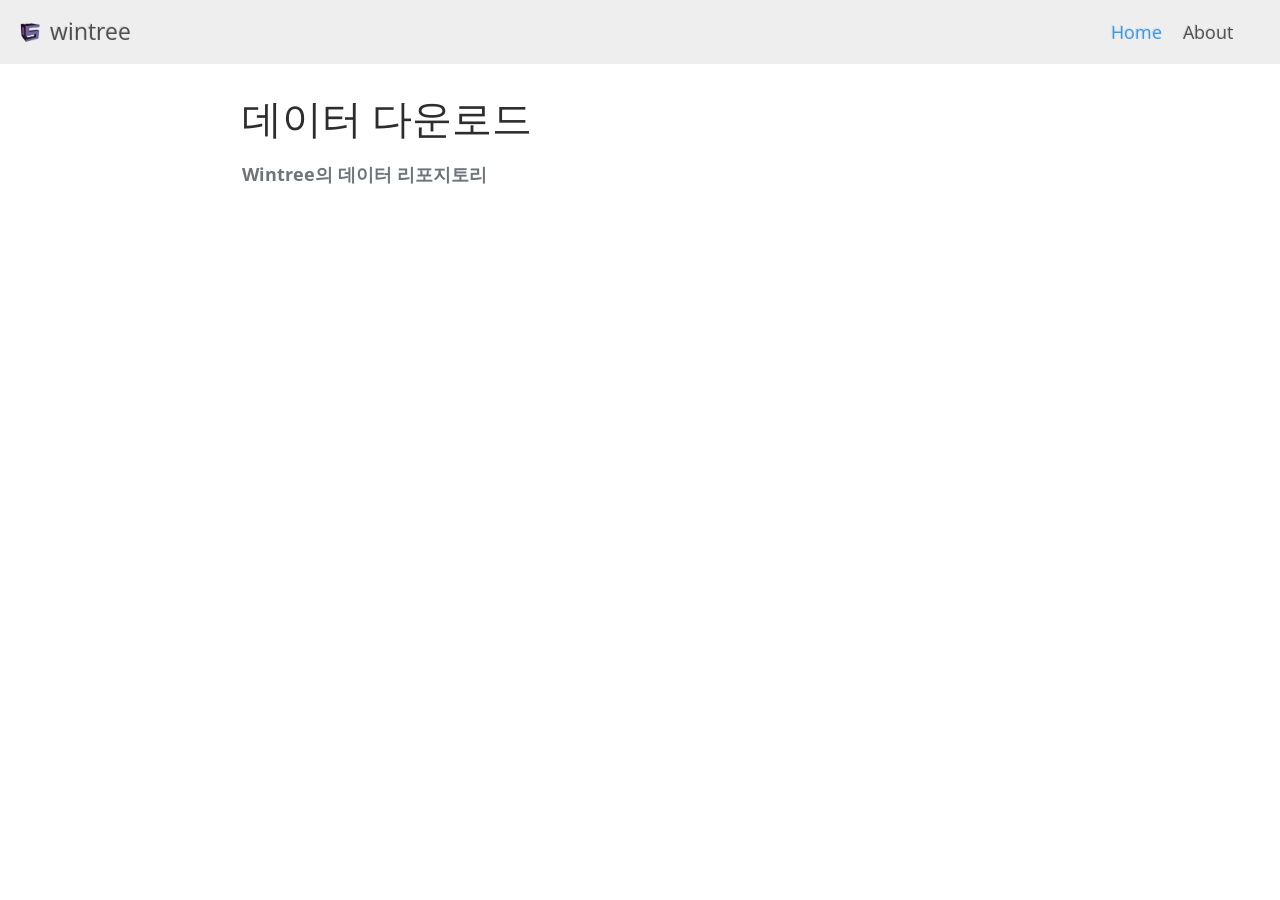
==== commit 9da40745: "기본 페이지 디자인" ====
--- a/docs/index.html
+++ b/docs/index.html
@@ -1,5 +1,5 @@
 <!DOCTYPE html>
-<html xmlns="http://www.w3.org/1999/xhtml" lang="ko" xml:lang="ko"><head>
+<html xmlns="http://www.w3.org/1999/xhtml" lang="en" xml:lang="en"><head>
 
 <meta charset="utf-8">
 <meta name="generator" content="quarto-1.2.335">
@@ -7,7 +7,7 @@
 <meta name="viewport" content="width=device-width, initial-scale=1.0, user-scalable=yes">
 
 
-<title>데이터 다운로드</title>
+<title>wintree - 데이터 다운로드</title>
 <style>
 code{white-space: pre-wrap;}
 span.smallcaps{font-variant: small-caps;}
@@ -47,15 +47,15 @@
   "type": "overlay",
   "limit": 20,
   "language": {
-    "search-no-results-text": "일치 없음",
-    "search-matching-documents-text": "일치된 문서",
-    "search-copy-link-title": "검색 링크 복사",
-    "search-hide-matches-text": "추가 검색 결과 숨기기",
-    "search-more-match-text": "추가 검색결과",
-    "search-more-matches-text": "추가 검색결과",
-    "search-clear-button-title": "제거",
-    "search-detached-cancel-button-title": "취소",
-    "search-submit-button-title": "검색"
+    "search-no-results-text": "No results",
+    "search-matching-documents-text": "matching documents",
+    "search-copy-link-title": "Copy link to search",
+    "search-hide-matches-text": "Hide additional matches",
+    "search-more-match-text": "more match in this document",
+    "search-more-matches-text": "more matches in this document",
+    "search-clear-button-title": "Clear",
+    "search-detached-cancel-button-title": "Cancel",
+    "search-submit-button-title": "Submit"
   }
 }</script>
 
@@ -63,17 +63,25 @@
 <link rel="stylesheet" href="styles.css">
 </head>
 
-<body class="floating nav-fixed">
+<body class="nav-fixed fullcontent">
 
 <div id="quarto-search-results"></div>
   <header id="quarto-header" class="headroom fixed-top">
     <nav class="navbar navbar-expand-lg navbar-dark ">
       <div class="navbar-container container-fluid">
+      <div class="navbar-brand-container">
+    <a href="./index.html" class="navbar-brand navbar-brand-logo">
+    <img src="./logo.png" alt="" class="navbar-logo">
+    </a>
+    <a class="navbar-brand" href="./index.html">
+    <span class="navbar-title">wintree</span>
+    </a>
+  </div>
           <button class="navbar-toggler" type="button" data-bs-toggle="collapse" data-bs-target="#navbarCollapse" aria-controls="navbarCollapse" aria-expanded="false" aria-label="Toggle navigation" onclick="if (window.quartoToggleHeadroom) { window.quartoToggleHeadroom(); }">
   <span class="navbar-toggler-icon"></span>
 </button>
           <div class="collapse navbar-collapse" id="navbarCollapse">
-            <ul class="navbar-nav navbar-nav-scroll me-auto">
+            <ul class="navbar-nav navbar-nav-scroll ms-auto">
   <li class="nav-item">
     <a class="nav-link active" href="./index.html" aria-current="page">
  <span class="menu-text">Home</span></a>
@@ -91,25 +99,8 @@
 <!-- content -->
 <div id="quarto-content" class="quarto-container page-columns page-rows-contents page-layout-article page-navbar">
 <!-- sidebar -->
-  <nav id="quarto-sidebar" class="sidebar collapse sidebar-navigation floating overflow-auto">
-    <nav id="TOC" role="doc-toc" class="toc-active">
-    <h2 id="toc-title">데이터 목차 …</h2>
-   
-  <ul>
-  <li><a href="#r-기초-및-활용" id="toc-r-기초-및-활용" class="nav-link active" data-scroll-target="#r-기초-및-활용">R 기초 및 활용</a>
-  <ul>
-  <li><a href="#데이터-변환" id="toc-데이터-변환" class="nav-link" data-scroll-target="#데이터-변환">데이터 변환</a>
-  <ul>
-  <li><a href="#기대수명출생시-기대여명-전체-남-여-2020년-2024년" id="toc-기대수명출생시-기대여명-전체-남-여-2020년-2024년" class="nav-link" data-scroll-target="#기대수명출생시-기대여명-전체-남-여-2020년-2024년">기대수명(출생시 기대여명) 전체, 남, 여 (2020년 ~ 2024년)</a></li>
-  <li><a href="#완전생명표-2024년-1970년" id="toc-완전생명표-2024년-1970년" class="nav-link" data-scroll-target="#완전생명표-2024년-1970년">완전생명표 2024년, 1970년</a></li>
-  </ul></li>
-  </ul></li>
-  </ul>
-</nav>
-</nav>
 <!-- margin-sidebar -->
-    <div id="quarto-margin-sidebar" class="sidebar margin-sidebar">
-    </div>
+    
 <!-- main -->
 <main class="content" id="quarto-document-content">
 
@@ -130,36 +121,9 @@
 
 </header>
 
-<p><strong>wintree의 데이터 리포지토리</strong></p>
-<section id="r-기초-및-활용" class="level3">
-<h3 class="anchored" data-anchor-id="r-기초-및-활용">R 기초 및 활용</h3>
-<section id="데이터-변환" class="level4">
-<h4 class="anchored" data-anchor-id="데이터-변환">데이터 변환</h4>
-<section id="기대수명출생시-기대여명-전체-남-여-2020년-2024년" class="level5">
-<h5 class="anchored" data-anchor-id="기대수명출생시-기대여명-전체-남-여-2020년-2024년">기대수명(출생시 기대여명) 전체, 남, 여 (2020년 ~ 2024년)</h5>
-<ul>
-<li>출처: KOSIS 인구동태건수 및 동태율 추이(출생,사망,혼인,이혼) 년, 1970~1925p (자료갱신 2026-03-19): DT_1B8000F</li>
-<li><a href="bookdata/lifexp5.csv" download="">열 배열(wide shape) lifexp5.csv 다운로드</a></li>
-<li><a href="bookdata/lifexp5L.csv" download="">행 배열(long shape) lifexp5L.csv 다운로드</a></li>
-</ul>
-<div class="cell">
-
-</div>
-</section>
-<section id="완전생명표-2024년-1970년" class="level5">
-<h5 class="anchored" data-anchor-id="완전생명표-2024년-1970년">완전생명표 2024년, 1970년</h5>
-<ul>
-<li>출처: KOSIS 완전생명표(1세별) 년, 1970~2024 (자료갱신 2025-12-03): DT_1B42</li>
-<li><a href="bookdata/LifeTbl.csv" download="">LifeTbl.csv 다운로드</a></li>
-</ul>
-<div class="cell">
-
-</div>
-
-
-</section>
-</section>
-</section>
+<p><strong>Wintree의 데이터 리포지토리</strong></p>
+
+
 
 </main> <!-- /main -->
 <script id="quarto-html-after-body" type="application/javascript">
@@ -202,12 +166,12 @@
     // flash "checked"
     button.classList.add('code-copy-button-checked');
     var currentTitle = button.getAttribute("title");
-    button.setAttribute("title", "복사완료!");
+    button.setAttribute("title", "Copied!");
     let tooltip;
     if (window.bootstrap) {
       button.setAttribute("data-bs-toggle", "tooltip");
       button.setAttribute("data-bs-placement", "left");
-      button.setAttribute("data-bs-title", "복사완료!");
+      button.setAttribute("data-bs-title", "Copied!");
       tooltip = new bootstrap.Tooltip(button, 
         { trigger: "manual", 
           customClass: "code-copy-button-tooltip",
